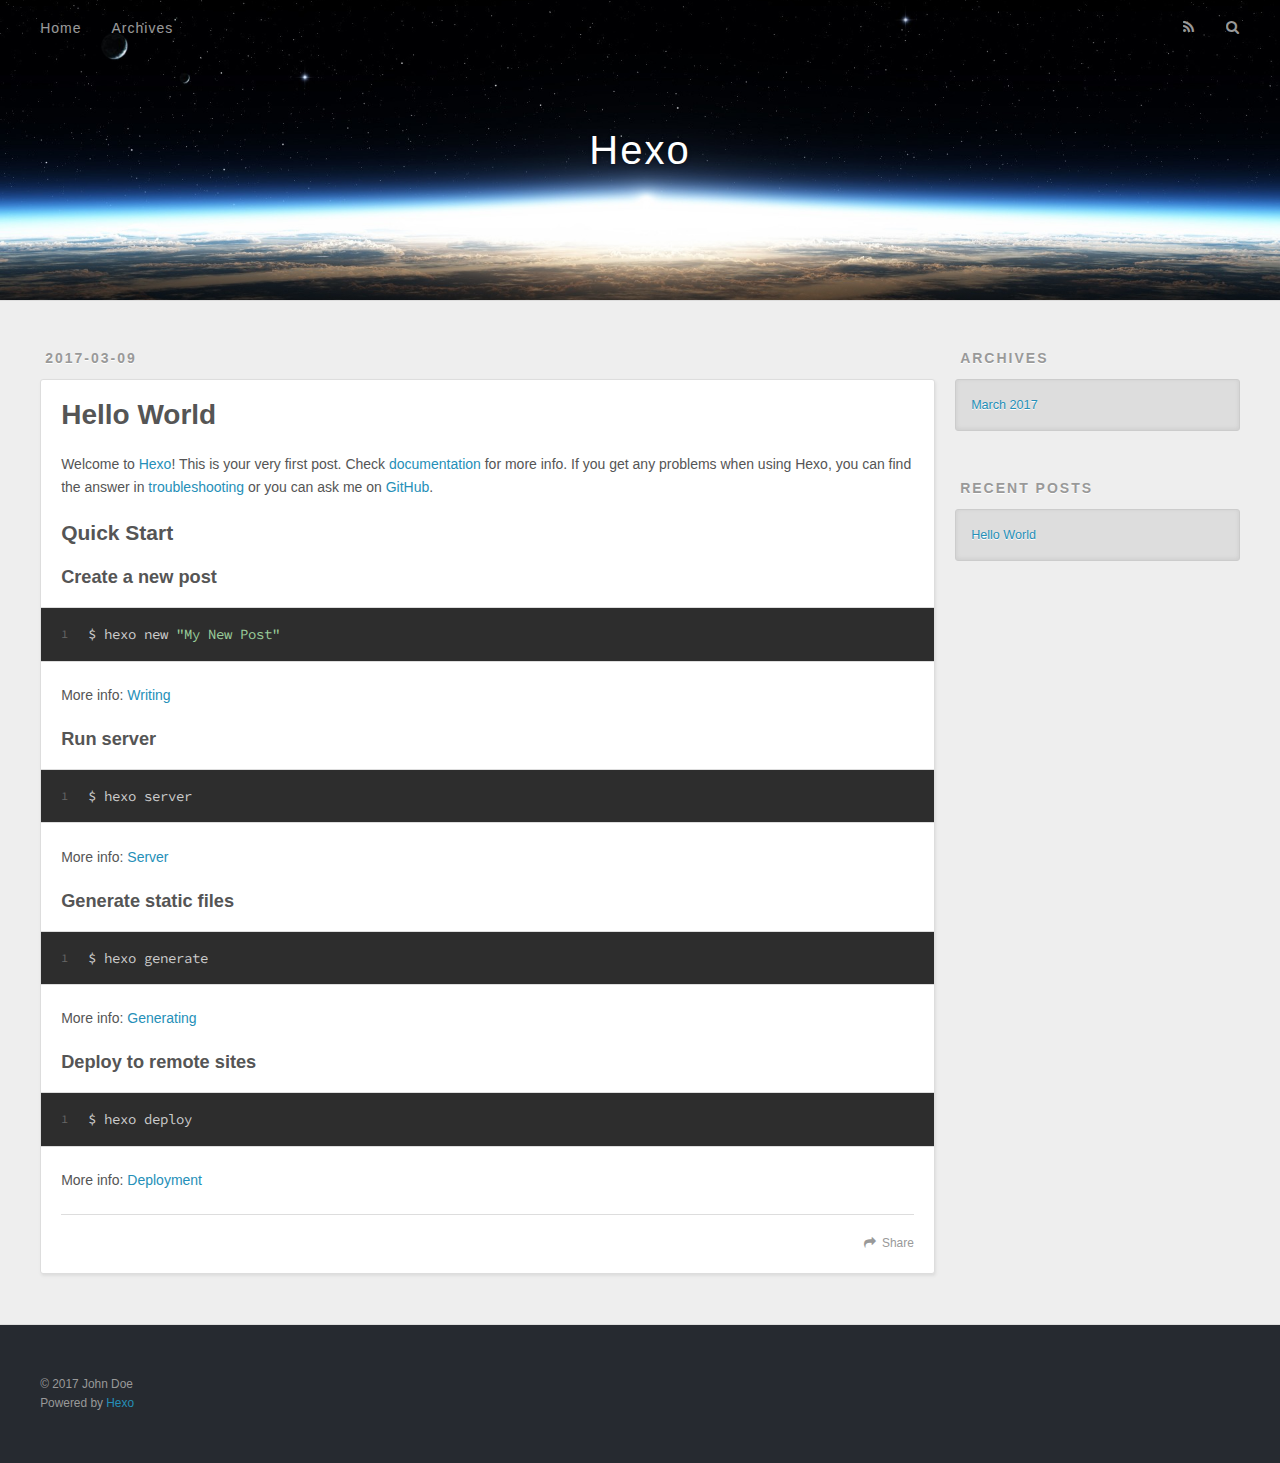
==== index.html @ 057ac6b0 "Site updated: 2017-03-09 22:48:41" ====
<!DOCTYPE html>
<html>
<head>
  <meta charset="utf-8">
  
  <title>Hexo</title>
  <meta name="viewport" content="width=device-width, initial-scale=1, maximum-scale=1">
  <meta property="og:type" content="website">
<meta property="og:title" content="Hexo">
<meta property="og:url" content="http://yoursite.com/index.html">
<meta property="og:site_name" content="Hexo">
<meta name="twitter:card" content="summary">
<meta name="twitter:title" content="Hexo">
  
    <link rel="alternate" href="/atom.xml" title="Hexo" type="application/atom+xml">
  
  
    <link rel="icon" href="/favicon.png">
  
  
    <link href="//fonts.googleapis.com/css?family=Source+Code+Pro" rel="stylesheet" type="text/css">
  
  <link rel="stylesheet" href="/css/style.css">
  

</head>

<body>
  <div id="container">
    <div id="wrap">
      <header id="header">
  <div id="banner"></div>
  <div id="header-outer" class="outer">
    <div id="header-title" class="inner">
      <h1 id="logo-wrap">
        <a href="/" id="logo">Hexo</a>
      </h1>
      
    </div>
    <div id="header-inner" class="inner">
      <nav id="main-nav">
        <a id="main-nav-toggle" class="nav-icon"></a>
        
          <a class="main-nav-link" href="/">Home</a>
        
          <a class="main-nav-link" href="/archives">Archives</a>
        
      </nav>
      <nav id="sub-nav">
        
          <a id="nav-rss-link" class="nav-icon" href="/atom.xml" title="RSS Feed"></a>
        
        <a id="nav-search-btn" class="nav-icon" title="Search"></a>
      </nav>
      <div id="search-form-wrap">
        <form action="//google.com/search" method="get" accept-charset="UTF-8" class="search-form"><input type="search" name="q" results="0" class="search-form-input" placeholder="Search"><button type="submit" class="search-form-submit">&#xF002;</button><input type="hidden" name="sitesearch" value="http://yoursite.com"></form>
      </div>
    </div>
  </div>
</header>
      <div class="outer">
        <section id="main">
  
    <article id="post-hello-world" class="article article-type-post" itemscope itemprop="blogPost">
  <div class="article-meta">
    <a href="/2017/03/09/hello-world/" class="article-date">
  <time datetime="2017-03-09T14:09:23.220Z" itemprop="datePublished">2017-03-09</time>
</a>
    
  </div>
  <div class="article-inner">
    
    
      <header class="article-header">
        
  
    <h1 itemprop="name">
      <a class="article-title" href="/2017/03/09/hello-world/">Hello World</a>
    </h1>
  

      </header>
    
    <div class="article-entry" itemprop="articleBody">
      
        <p>Welcome to <a href="https://hexo.io/" target="_blank" rel="external">Hexo</a>! This is your very first post. Check <a href="https://hexo.io/docs/" target="_blank" rel="external">documentation</a> for more info. If you get any problems when using Hexo, you can find the answer in <a href="https://hexo.io/docs/troubleshooting.html" target="_blank" rel="external">troubleshooting</a> or you can ask me on <a href="https://github.com/hexojs/hexo/issues" target="_blank" rel="external">GitHub</a>.</p>
<h2 id="Quick-Start"><a href="#Quick-Start" class="headerlink" title="Quick Start"></a>Quick Start</h2><h3 id="Create-a-new-post"><a href="#Create-a-new-post" class="headerlink" title="Create a new post"></a>Create a new post</h3><figure class="highlight bash"><table><tr><td class="gutter"><pre><div class="line">1</div></pre></td><td class="code"><pre><div class="line">$ hexo new <span class="string">"My New Post"</span></div></pre></td></tr></table></figure>
<p>More info: <a href="https://hexo.io/docs/writing.html" target="_blank" rel="external">Writing</a></p>
<h3 id="Run-server"><a href="#Run-server" class="headerlink" title="Run server"></a>Run server</h3><figure class="highlight bash"><table><tr><td class="gutter"><pre><div class="line">1</div></pre></td><td class="code"><pre><div class="line">$ hexo server</div></pre></td></tr></table></figure>
<p>More info: <a href="https://hexo.io/docs/server.html" target="_blank" rel="external">Server</a></p>
<h3 id="Generate-static-files"><a href="#Generate-static-files" class="headerlink" title="Generate static files"></a>Generate static files</h3><figure class="highlight bash"><table><tr><td class="gutter"><pre><div class="line">1</div></pre></td><td class="code"><pre><div class="line">$ hexo generate</div></pre></td></tr></table></figure>
<p>More info: <a href="https://hexo.io/docs/generating.html" target="_blank" rel="external">Generating</a></p>
<h3 id="Deploy-to-remote-sites"><a href="#Deploy-to-remote-sites" class="headerlink" title="Deploy to remote sites"></a>Deploy to remote sites</h3><figure class="highlight bash"><table><tr><td class="gutter"><pre><div class="line">1</div></pre></td><td class="code"><pre><div class="line">$ hexo deploy</div></pre></td></tr></table></figure>
<p>More info: <a href="https://hexo.io/docs/deployment.html" target="_blank" rel="external">Deployment</a></p>

      
    </div>
    <footer class="article-footer">
      <a data-url="http://yoursite.com/2017/03/09/hello-world/" data-id="cj02hbpja00007kt8oj0p2apl" class="article-share-link">Share</a>
      
      
    </footer>
  </div>
  
</article>


  

</section>
        
          <aside id="sidebar">
  
    

  
    

  
    
  
    
  <div class="widget-wrap">
    <h3 class="widget-title">Archives</h3>
    <div class="widget">
      <ul class="archive-list"><li class="archive-list-item"><a class="archive-list-link" href="/archives/2017/03/">March 2017</a></li></ul>
    </div>
  </div>


  
    
  <div class="widget-wrap">
    <h3 class="widget-title">Recent Posts</h3>
    <div class="widget">
      <ul>
        
          <li>
            <a href="/2017/03/09/hello-world/">Hello World</a>
          </li>
        
      </ul>
    </div>
  </div>

  
</aside>
        
      </div>
      <footer id="footer">
  
  <div class="outer">
    <div id="footer-info" class="inner">
      &copy; 2017 John Doe<br>
      Powered by <a href="http://hexo.io/" target="_blank">Hexo</a>
    </div>
  </div>
</footer>
    </div>
    <nav id="mobile-nav">
  
    <a href="/" class="mobile-nav-link">Home</a>
  
    <a href="/archives" class="mobile-nav-link">Archives</a>
  
</nav>
    

<script src="//ajax.googleapis.com/ajax/libs/jquery/2.0.3/jquery.min.js"></script>


  <link rel="stylesheet" href="/fancybox/jquery.fancybox.css">
  <script src="/fancybox/jquery.fancybox.pack.js"></script>


<script src="/js/script.js"></script>

  </div>
</body>
</html>
---- css/style.css ----
body {
  width: 100%;
}
body:before,
body:after {
  content: "";
  display: table;
}
body:after {
  clear: both;
}
html,
body,
div,
span,
applet,
object,
iframe,
h1,
h2,
h3,
h4,
h5,
h6,
p,
blockquote,
pre,
a,
abbr,
acronym,
address,
big,
cite,
code,
del,
dfn,
em,
img,
ins,
kbd,
q,
s,
samp,
small,
strike,
strong,
sub,
sup,
tt,
var,
dl,
dt,
dd,
ol,
ul,
li,
fieldset,
form,
label,
legend,
table,
caption,
tbody,
tfoot,
thead,
tr,
th,
td {
  margin: 0;
  padding: 0;
  border: 0;
  outline: 0;
  font-weight: inherit;
  font-style: inherit;
  font-family: inherit;
  font-size: 100%;
  vertical-align: baseline;
}
body {
  line-height: 1;
  color: #000;
  background: #fff;
}
ol,
ul {
  list-style: none;
}
table {
  border-collapse: separate;
  border-spacing: 0;
  vertical-align: middle;
}
caption,
th,
td {
  text-align: left;
  font-weight: normal;
  vertical-align: middle;
}
a img {
  border: none;
}
input,
button {
  margin: 0;
  padding: 0;
}
input::-moz-focus-inner,
button::-moz-focus-inner {
  border: 0;
  padding: 0;
}
@font-face {
  font-family: FontAwesome;
  font-style: normal;
  font-weight: normal;
  src: url("fonts/fontawesome-webfont.eot?v=#4.0.3");
  src: url("fonts/fontawesome-webfont.eot?#iefix&v=#4.0.3") format("embedded-opentype"), url("fonts/fontawesome-webfont.woff?v=#4.0.3") format("woff"), url("fonts/fontawesome-webfont.ttf?v=#4.0.3") format("truetype"), url("fonts/fontawesome-webfont.svg#fontawesomeregular?v=#4.0.3") format("svg");
}
html,
body,
#container {
  height: 100%;
}
body {
  background: #eee;
  font: 14px "Helvetica Neue", Helvetica, Arial, sans-serif;
  -webkit-text-size-adjust: 100%;
}
.outer {
  max-width: 1220px;
  margin: 0 auto;
  padding: 0 20px;
}
.outer:before,
.outer:after {
  content: "";
  display: table;
}
.outer:after {
  clear: both;
}
.inner {
  display: inline;
  float: left;
  width: 98.3333333333333%;
  margin: 0 0.8333333333333%;
}
.left,
.alignleft {
  float: left;
}
.right,
.alignright {
  float: right;
}
.clear {
  clear: both;
}
#container {
  position: relative;
}
.mobile-nav-on {
  overflow: hidden;
}
#wrap {
  height: 100%;
  width: 100%;
  position: absolute;
  top: 0;
  left: 0;
  -webkit-transition: 0.2s ease-out;
  -moz-transition: 0.2s ease-out;
  -ms-transition: 0.2s ease-out;
  transition: 0.2s ease-out;
  z-index: 1;
  background: #eee;
}
.mobile-nav-on #wrap {
  left: 280px;
}
@media screen and (min-width: 768px) {
  #main {
    display: inline;
    float: left;
    width: 73.3333333333333%;
    margin: 0 0.8333333333333%;
  }
}
.article-date,
.article-category-link,
.archive-year,
.widget-title {
  text-decoration: none;
  text-transform: uppercase;
  letter-spacing: 2px;
  color: #999;
  margin-bottom: 1em;
  margin-left: 5px;
  line-height: 1em;
  text-shadow: 0 1px #fff;
  font-weight: bold;
}
.article-inner,
.archive-article-inner {
  background: #fff;
  -webkit-box-shadow: 1px 2px 3px #ddd;
  box-shadow: 1px 2px 3px #ddd;
  border: 1px solid #ddd;
  border-radius: 3px;
}
.article-entry h1,
.widget h1 {
  font-size: 2em;
}
.article-entry h2,
.widget h2 {
  font-size: 1.5em;
}
.article-entry h3,
.widget h3 {
  font-size: 1.3em;
}
.article-entry h4,
.widget h4 {
  font-size: 1.2em;
}
.article-entry h5,
.widget h5 {
  font-size: 1em;
}
.article-entry h6,
.widget h6 {
  font-size: 1em;
  color: #999;
}
.article-entry hr,
.widget hr {
  border: 1px dashed #ddd;
}
.article-entry strong,
.widget strong {
  font-weight: bold;
}
.article-entry em,
.widget em,
.article-entry cite,
.widget cite {
  font-style: italic;
}
.article-entry sup,
.widget sup,
.article-entry sub,
.widget sub {
  font-size: 0.75em;
  line-height: 0;
  position: relative;
  vertical-align: baseline;
}
.article-entry sup,
.widget sup {
  top: -0.5em;
}
.article-entry sub,
.widget sub {
  bottom: -0.2em;
}
.article-entry small,
.widget small {
  font-size: 0.85em;
}
.article-entry acronym,
.widget acronym,
.article-entry abbr,
.widget abbr {
  border-bottom: 1px dotted;
}
.article-entry ul,
.widget ul,
.article-entry ol,
.widget ol,
.article-entry dl,
.widget dl {
  margin: 0 20px;
  line-height: 1.6em;
}
.article-entry ul ul,
.widget ul ul,
.article-entry ol ul,
.widget ol ul,
.article-entry ul ol,
.widget ul ol,
.article-entry ol ol,
.widget ol ol {
  margin-top: 0;
  margin-bottom: 0;
}
.article-entry ul,
.widget ul {
  list-style: disc;
}
.article-entry ol,
.widget ol {
  list-style: decimal;
}
.article-entry dt,
.widget dt {
  font-weight: bold;
}
#header {
  height: 300px;
  position: relative;
  border-bottom: 1px solid #ddd;
}
#header:before,
#header:after {
  content: "";
  position: absolute;
  left: 0;
  right: 0;
  height: 40px;
}
#header:before {
  top: 0;
  background: -webkit-linear-gradient(rgba(0,0,0,0.2), transparent);
  background: -moz-linear-gradient(rgba(0,0,0,0.2), transparent);
  background: -ms-linear-gradient(rgba(0,0,0,0.2), transparent);
  background: linear-gradient(rgba(0,0,0,0.2), transparent);
}
#header:after {
  bottom: 0;
  background: -webkit-linear-gradient(transparent, rgba(0,0,0,0.2));
  background: -moz-linear-gradient(transparent, rgba(0,0,0,0.2));
  background: -ms-linear-gradient(transparent, rgba(0,0,0,0.2));
  background: linear-gradient(transparent, rgba(0,0,0,0.2));
}
#header-outer {
  height: 100%;
  position: relative;
}
#header-inner {
  position: relative;
  overflow: hidden;
}
#banner {
  position: absolute;
  top: 0;
  left: 0;
  width: 100%;
  height: 100%;
  background: url("images/banner.jpg") center #000;
  -webkit-background-size: cover;
  -moz-background-size: cover;
  background-size: cover;
  z-index: -1;
}
#header-title {
  text-align: center;
  height: 40px;
  position: absolute;
  top: 50%;
  left: 0;
  margin-top: -20px;
}
#logo,
#subtitle {
  text-decoration: none;
  color: #fff;
  font-weight: 300;
  text-shadow: 0 1px 4px rgba(0,0,0,0.3);
}
#logo {
  font-size: 40px;
  line-height: 40px;
  letter-spacing: 2px;
}
#subtitle {
  font-size: 16px;
  line-height: 16px;
  letter-spacing: 1px;
}
#subtitle-wrap {
  margin-top: 16px;
}
#main-nav {
  float: left;
  margin-left: -15px;
}
.nav-icon,
.main-nav-link {
  float: left;
  color: #fff;
  opacity: 0.6;
  text-decoration: none;
  text-shadow: 0 1px rgba(0,0,0,0.2);
  -webkit-transition: opacity 0.2s;
  -moz-transition: opacity 0.2s;
  -ms-transition: opacity 0.2s;
  transition: opacity 0.2s;
  display: block;
  padding: 20px 15px;
}
.nav-icon:hover,
.main-nav-link:hover {
  opacity: 1;
}
.nav-icon {
  font-family: FontAwesome;
  text-align: center;
  font-size: 14px;
  width: 14px;
  height: 14px;
  padding: 20px 15px;
  position: relative;
  cursor: pointer;
}
.main-nav-link {
  font-weight: 300;
  letter-spacing: 1px;
}
@media screen and (max-width: 479px) {
  .main-nav-link {
    display: none;
  }
}
#main-nav-toggle {
  display: none;
}
#main-nav-toggle:before {
  content: "\f0c9";
}
@media screen and (max-width: 479px) {
  #main-nav-toggle {
    display: block;
  }
}
#sub-nav {
  float: right;
  margin-right: -15px;
}
#nav-rss-link:before {
  content: "\f09e";
}
#nav-search-btn:before {
  content: "\f002";
}
#search-form-wrap {
  position: absolute;
  top: 15px;
  width: 150px;
  height: 30px;
  right: -150px;
  opacity: 0;
  -webkit-transition: 0.2s ease-out;
  -moz-transition: 0.2s ease-out;
  -ms-transition: 0.2s ease-out;
  transition: 0.2s ease-out;
}
#search-form-wrap.on {
  opacity: 1;
  right: 0;
}
@media screen and (max-width: 479px) {
  #search-form-wrap {
    width: 100%;
    right: -100%;
  }
}
.search-form {
  position: absolute;
  top: 0;
  left: 0;
  right: 0;
  background: #fff;
  padding: 5px 15px;
  border-radius: 15px;
  -webkit-box-shadow: 0 0 10px rgba(0,0,0,0.3);
  box-shadow: 0 0 10px rgba(0,0,0,0.3);
}
.search-form-input {
  border: none;
  background: none;
  color: #555;
  width: 100%;
  font: 13px "Helvetica Neue", Helvetica, Arial, sans-serif;
  outline: none;
}
.search-form-input::-webkit-search-results-decoration,
.search-form-input::-webkit-search-cancel-button {
  -webkit-appearance: none;
}
.search-form-submit {
  position: absolute;
  top: 50%;
  right: 10px;
  margin-top: -7px;
  font: 13px FontAwesome;
  border: none;
  background: none;
  color: #bbb;
  cursor: pointer;
}
.search-form-submit:hover,
.search-form-submit:focus {
  color: #777;
}
.article {
  margin: 50px 0;
}
.article-inner {
  overflow: hidden;
}
.article-meta:before,
.article-meta:after {
  content: "";
  display: table;
}
.article-meta:after {
  clear: both;
}
.article-date {
  float: left;
}
.article-category {
  float: left;
  line-height: 1em;
  color: #ccc;
  text-shadow: 0 1px #fff;
  margin-left: 8px;
}
.article-category:before {
  content: "\2022";
}
.article-category-link {
  margin: 0 12px 1em;
}
.article-header {
  padding: 20px 20px 0;
}
.article-title {
  text-decoration: none;
  font-size: 2em;
  font-weight: bold;
  color: #555;
  line-height: 1.1em;
  -webkit-transition: color 0.2s;
  -moz-transition: color 0.2s;
  -ms-transition: color 0.2s;
  transition: color 0.2s;
}
a.article-title:hover {
  color: #258fb8;
}
.article-entry {
  color: #555;
  padding: 0 20px;
}
.article-entry:before,
.article-entry:after {
  content: "";
  display: table;
}
.article-entry:after {
  clear: both;
}
.article-entry p,
.article-entry table {
  line-height: 1.6em;
  margin: 1.6em 0;
}
.article-entry h1,
.article-entry h2,
.article-entry h3,
.article-entry h4,
.article-entry h5,
.article-entry h6 {
  font-weight: bold;
}
.article-entry h1,
.article-entry h2,
.article-entry h3,
.article-entry h4,
.article-entry h5,
.article-entry h6 {
  line-height: 1.1em;
  margin: 1.1em 0;
}
.article-entry a {
  color: #258fb8;
  text-decoration: none;
}
.article-entry a:hover {
  text-decoration: underline;
}
.article-entry ul,
.article-entry ol,
.article-entry dl {
  margin-top: 1.6em;
  margin-bottom: 1.6em;
}
.article-entry img,
.article-entry video {
  max-width: 100%;
  height: auto;
  display: block;
  margin: auto;
}
.article-entry iframe {
  border: none;
}
.article-entry table {
  width: 100%;
  border-collapse: collapse;
  border-spacing: 0;
}
.article-entry th {
  font-weight: bold;
  border-bottom: 3px solid #ddd;
  padding-bottom: 0.5em;
}
.article-entry td {
  border-bottom: 1px solid #ddd;
  padding: 10px 0;
}
.article-entry blockquote {
  font-family: Georgia, "Times New Roman", serif;
  font-size: 1.4em;
  margin: 1.6em 20px;
  text-align: center;
}
.article-entry blockquote footer {
  font-size: 14px;
  margin: 1.6em 0;
  font-family: "Helvetica Neue", Helvetica, Arial, sans-serif;
}
.article-entry blockquote footer cite:before {
  content: "—";
  padding: 0 0.5em;
}
.article-entry .pullquote {
  text-align: left;
  width: 45%;
  margin: 0;
}
.article-entry .pullquote.left {
  margin-left: 0.5em;
  margin-right: 1em;
}
.article-entry .pullquote.right {
  margin-right: 0.5em;
  margin-left: 1em;
}
.article-entry .caption {
  color: #999;
  display: block;
  font-size: 0.9em;
  margin-top: 0.5em;
  position: relative;
  text-align: center;
}
.article-entry .video-container {
  position: relative;
  padding-top: 56.25%;
  height: 0;
  overflow: hidden;
}
.article-entry .video-container iframe,
.article-entry .video-container object,
.article-entry .video-container embed {
  position: absolute;
  top: 0;
  left: 0;
  width: 100%;
  height: 100%;
  margin-top: 0;
}
.article-more-link a {
  display: inline-block;
  line-height: 1em;
  padding: 6px 15px;
  border-radius: 15px;
  background: #eee;
  color: #999;
  text-shadow: 0 1px #fff;
  text-decoration: none;
}
.article-more-link a:hover {
  background: #258fb8;
  color: #fff;
  text-decoration: none;
  text-shadow: 0 1px #1e7293;
}
.article-footer {
  font-size: 0.85em;
  line-height: 1.6em;
  border-top: 1px solid #ddd;
  padding-top: 1.6em;
  margin: 0 20px 20px;
}
.article-footer:before,
.article-footer:after {
  content: "";
  display: table;
}
.article-footer:after {
  clear: both;
}
.article-footer a {
  color: #999;
  text-decoration: none;
}
.article-footer a:hover {
  color: #555;
}
.article-tag-list-item {
  float: left;
  margin-right: 10px;
}
.article-tag-list-link:before {
  content: "#";
}
.article-comment-link {
  float: right;
}
.article-comment-link:before {
  content: "\f075";
  font-family: FontAwesome;
  padding-right: 8px;
}
.article-share-link {
  cursor: pointer;
  float: right;
  margin-left: 20px;
}
.article-share-link:before {
  content: "\f064";
  font-family: FontAwesome;
  padding-right: 6px;
}
#article-nav {
  position: relative;
}
#article-nav:before,
#article-nav:after {
  content: "";
  display: table;
}
#article-nav:after {
  clear: both;
}
@media screen and (min-width: 768px) {
  #article-nav {
    margin: 50px 0;
  }
  #article-nav:before {
    width: 8px;
    height: 8px;
    position: absolute;
    top: 50%;
    left: 50%;
    margin-top: -4px;
    margin-left: -4px;
    content: "";
    border-radius: 50%;
    background: #ddd;
    -webkit-box-shadow: 0 1px 2px #fff;
    box-shadow: 0 1px 2px #fff;
  }
}
.article-nav-link-wrap {
  text-decoration: none;
  text-shadow: 0 1px #fff;
  color: #999;
  -webkit-box-sizing: border-box;
  -moz-box-sizing: border-box;
  box-sizing: border-box;
  margin-top: 50px;
  text-align: center;
  display: block;
}
.article-nav-link-wrap:hover {
  color: #555;
}
@media screen and (min-width: 768px) {
  .article-nav-link-wrap {
    width: 50%;
    margin-top: 0;
  }
}
@media screen and (min-width: 768px) {
  #article-nav-newer {
    float: left;
    text-align: right;
    padding-right: 20px;
  }
}
@media screen and (min-width: 768px) {
  #article-nav-older {
    float: right;
    text-align: left;
    padding-left: 20px;
  }
}
.article-nav-caption {
  text-transform: uppercase;
  letter-spacing: 2px;
  color: #ddd;
  line-height: 1em;
  font-weight: bold;
}
#article-nav-newer .article-nav-caption {
  margin-right: -2px;
}
.article-nav-title {
  font-size: 0.85em;
  line-height: 1.6em;
  margin-top: 0.5em;
}
.article-share-box {
  position: absolute;
  display: none;
  background: #fff;
  -webkit-box-shadow: 1px 2px 10px rgba(0,0,0,0.2);
  box-shadow: 1px 2px 10px rgba(0,0,0,0.2);
  border-radius: 3px;
  margin-left: -145px;
  overflow: hidden;
  z-index: 1;
}
.article-share-box.on {
  display: block;
}
.article-share-input {
  width: 100%;
  background: none;
  -webkit-box-sizing: border-box;
  -moz-box-sizing: border-box;
  box-sizing: border-box;
  font: 14px "Helvetica Neue", Helvetica, Arial, sans-serif;
  padding: 0 15px;
  color: #555;
  outline: none;
  border: 1px solid #ddd;
  border-radius: 3px 3px 0 0;
  height: 36px;
  line-height: 36px;
}
.article-share-links {
  background: #eee;
}
.article-share-links:before,
.article-share-links:after {
  content: "";
  display: table;
}
.article-share-links:after {
  clear: both;
}
.article-share-twitter,
.article-share-facebook,
.article-share-pinterest,
.article-share-google {
  width: 50px;
  height: 36px;
  display: block;
  float: left;
  position: relative;
  color: #999;
  text-shadow: 0 1px #fff;
}
.article-share-twitter:before,
.article-share-facebook:before,
.article-share-pinterest:before,
.article-share-google:before {
  font-size: 20px;
  font-family: FontAwesome;
  width: 20px;
  height: 20px;
  position: absolute;
  top: 50%;
  left: 50%;
  margin-top: -10px;
  margin-left: -10px;
  text-align: center;
}
.article-share-twitter:hover,
.article-share-facebook:hover,
.article-share-pinterest:hover,
.article-share-google:hover {
  color: #fff;
}
.article-share-twitter:before {
  content: "\f099";
}
.article-share-twitter:hover {
  background: #00aced;
  text-shadow: 0 1px #008abe;
}
.article-share-facebook:before {
  content: "\f09a";
}
.article-share-facebook:hover {
  background: #3b5998;
  text-shadow: 0 1px #2f477a;
}
.article-share-pinterest:before {
  content: "\f0d2";
}
.article-share-pinterest:hover {
  background: #cb2027;
  text-shadow: 0 1px #a21a1f;
}
.article-share-google:before {
  content: "\f0d5";
}
.article-share-google:hover {
  background: #dd4b39;
  text-shadow: 0 1px #be3221;
}
.article-gallery {
  background: #000;
  position: relative;
}
.article-gallery-photos {
  position: relative;
  overflow: hidden;
}
.article-gallery-img {
  display: none;
  max-width: 100%;
}
.article-gallery-img:first-child {
  display: block;
}
.article-gallery-img.loaded {
  position: absolute;
  display: block;
}
.article-gallery-img img {
  display: block;
  max-width: 100%;
  margin: 0 auto;
}
#comments {
  background: #fff;
  -webkit-box-shadow: 1px 2px 3px #ddd;
  box-shadow: 1px 2px 3px #ddd;
  padding: 20px;
  border: 1px solid #ddd;
  border-radius: 3px;
  margin: 50px 0;
}
#comments a {
  color: #258fb8;
}
.archives-wrap {
  margin: 50px 0;
}
.archives:before,
.archives:after {
  content: "";
  display: table;
}
.archives:after {
  clear: both;
}
.archive-year-wrap {
  margin-bottom: 1em;
}
.archives {
  -webkit-column-gap: 10px;
  -moz-column-gap: 10px;
  column-gap: 10px;
}
@media screen and (min-width: 480px) and (max-width: 767px) {
  .archives {
    -webkit-column-count: 2;
    -moz-column-count: 2;
    column-count: 2;
  }
}
@media screen and (min-width: 768px) {
  .archives {
    -webkit-column-count: 3;
    -moz-column-count: 3;
    column-count: 3;
  }
}
.archive-article {
  -webkit-column-break-inside: avoid;
  page-break-inside: avoid;
  overflow: hidden;
  break-inside: avoid-column;
}
.archive-article-inner {
  padding: 10px;
  margin-bottom: 15px;
}
.archive-article-title {
  text-decoration: none;
  font-weight: bold;
  color: #555;
  -webkit-transition: color 0.2s;
  -moz-transition: color 0.2s;
  -ms-transition: color 0.2s;
  transition: color 0.2s;
  line-height: 1.6em;
}
.archive-article-title:hover {
  color: #258fb8;
}
.archive-article-footer {
  margin-top: 1em;
}
.archive-article-date {
  color: #999;
  text-decoration: none;
  font-size: 0.85em;
  line-height: 1em;
  margin-bottom: 0.5em;
  display: block;
}
#page-nav {
  margin: 50px auto;
  background: #fff;
  -webkit-box-shadow: 1px 2px 3px #ddd;
  box-shadow: 1px 2px 3px #ddd;
  border: 1px solid #ddd;
  border-radius: 3px;
  text-align: center;
  color: #999;
  overflow: hidden;
}
#page-nav:before,
#page-nav:after {
  content: "";
  display: table;
}
#page-nav:after {
  clear: both;
}
#page-nav a,
#page-nav span {
  padding: 10px 20px;
  line-height: 1;
  height: 2ex;
}
#page-nav a {
  color: #999;
  text-decoration: none;
}
#page-nav a:hover {
  background: #999;
  color: #fff;
}
#page-nav .prev {
  float: left;
}
#page-nav .next {
  float: right;
}
#page-nav .page-number {
  display: inline-block;
}
@media screen and (max-width: 479px) {
  #page-nav .page-number {
    display: none;
  }
}
#page-nav .current {
  color: #555;
  font-weight: bold;
}
#page-nav .space {
  color: #ddd;
}
#footer {
  background: #262a30;
  padding: 50px 0;
  border-top: 1px solid #ddd;
  color: #999;
}
#footer a {
  color: #258fb8;
  text-decoration: none;
}
#footer a:hover {
  text-decoration: underline;
}
#footer-info {
  line-height: 1.6em;
  font-size: 0.85em;
}
.article-entry pre,
.article-entry .highlight {
  background: #2d2d2d;
  margin: 0 -20px;
  padding: 15px 20px;
  border-style: solid;
  border-color: #ddd;
  border-width: 1px 0;
  overflow: auto;
  color: #ccc;
  line-height: 22.400000000000002px;
}
.article-entry .highlight .gutter pre,
.article-entry .gist .gist-file .gist-data .line-numbers {
  color: #666;
  font-size: 0.85em;
}
.article-entry pre,
.article-entry code {
  font-family: "Source Code Pro", Consolas, Monaco, Menlo, Consolas, monospace;
}
.article-entry code {
  background: #eee;
  text-shadow: 0 1px #fff;
  padding: 0 0.3em;
}
.article-entry pre code {
  background: none;
  text-shadow: none;
  padding: 0;
}
.article-entry .highlight pre {
  border: none;
  margin: 0;
  padding: 0;
}
.article-entry .highlight table {
  margin: 0;
  width: auto;
}
.article-entry .highlight td {
  border: none;
  padding: 0;
}
.article-entry .highlight figcaption {
  font-size: 0.85em;
  color: #999;
  line-height: 1em;
  margin-bottom: 1em;
}
.article-entry .highlight figcaption:before,
.article-entry .highlight figcaption:after {
  content: "";
  display: table;
}
.article-entry .highlight figcaption:after {
  clear: both;
}
.article-entry .highlight figcaption a {
  float: right;
}
.article-entry .highlight .gutter pre {
  text-align: right;
  padding-right: 20px;
}
.article-entry .highlight .line {
  height: 22.400000000000002px;
}
.article-entry .highlight .line.marked {
  background: #515151;
}
.article-entry .gist {
  margin: 0 -20px;
  border-style: solid;
  border-color: #ddd;
  border-width: 1px 0;
  background: #2d2d2d;
  padding: 15px 20px 15px 0;
}
.article-entry .gist .gist-file {
  border: none;
  font-family: "Source Code Pro", Consolas, Monaco, Menlo, Consolas, monospace;
  margin: 0;
}
.article-entry .gist .gist-file .gist-data {
  background: none;
  border: none;
}
.article-entry .gist .gist-file .gist-data .line-numbers {
  background: none;
  border: none;
  padding: 0 20px 0 0;
}
.article-entry .gist .gist-file .gist-data .line-data {
  padding: 0 !important;
}
.article-entry .gist .gist-file .highlight {
  margin: 0;
  padding: 0;
  border: none;
}
.article-entry .gist .gist-file .gist-meta {
  background: #2d2d2d;
  color: #999;
  font: 0.85em "Helvetica Neue", Helvetica, Arial, sans-serif;
  text-shadow: 0 0;
  padding: 0;
  margin-top: 1em;
  margin-left: 20px;
}
.article-entry .gist .gist-file .gist-meta a {
  color: #258fb8;
  font-weight: normal;
}
.article-entry .gist .gist-file .gist-meta a:hover {
  text-decoration: underline;
}
pre .comment,
pre .title {
  color: #999;
}
pre .variable,
pre .attribute,
pre .tag,
pre .regexp,
pre .ruby .constant,
pre .xml .tag .title,
pre .xml .pi,
pre .xml .doctype,
pre .html .doctype,
pre .css .id,
pre .css .class,
pre .css .pseudo {
  color: #f2777a;
}
pre .number,
pre .preprocessor,
pre .built_in,
pre .literal,
pre .params,
pre .constant {
  color: #f99157;
}
pre .class,
pre .ruby .class .title,
pre .css .rules .attribute {
  color: #9c9;
}
pre .string,
pre .value,
pre .inheritance,
pre .header,
pre .ruby .symbol,
pre .xml .cdata {
  color: #9c9;
}
pre .css .hexcolor {
  color: #6cc;
}
pre .function,
pre .python .decorator,
pre .python .title,
pre .ruby .function .title,
pre .ruby .title .keyword,
pre .perl .sub,
pre .javascript .title,
pre .coffeescript .title {
  color: #69c;
}
pre .keyword,
pre .javascript .function {
  color: #c9c;
}
@media screen and (max-width: 479px) {
  #mobile-nav {
    position: absolute;
    top: 0;
    left: 0;
    width: 280px;
    height: 100%;
    background: #191919;
    border-right: 1px solid #fff;
  }
}
@media screen and (max-width: 479px) {
  .mobile-nav-link {
    display: block;
    color: #999;
    text-decoration: none;
    padding: 15px 20px;
    font-weight: bold;
  }
  .mobile-nav-link:hover {
    color: #fff;
  }
}
@media screen and (min-width: 768px) {
  #sidebar {
    display: inline;
    float: left;
    width: 23.3333333333333%;
    margin: 0 0.8333333333333%;
  }
}
.widget-wrap {
  margin: 50px 0;
}
.widget {
  color: #777;
  text-shadow: 0 1px #fff;
  background: #ddd;
  -webkit-box-shadow: 0 -1px 4px #ccc inset;
  box-shadow: 0 -1px 4px #ccc inset;
  border: 1px solid #ccc;
  padding: 15px;
  border-radius: 3px;
}
.widget a {
  color: #258fb8;
  text-decoration: none;
}
.widget a:hover {
  text-decoration: underline;
}
.widget ul ul,
.widget ol ul,
.widget dl ul,
.widget ul ol,
.widget ol ol,
.widget dl ol,
.widget ul dl,
.widget ol dl,
.widget dl dl {
  margin-left: 15px;
  list-style: disc;
}
.widget {
  line-height: 1.6em;
  word-wrap: break-word;
  font-size: 0.9em;
}
.widget ul,
.widget ol {
  list-style: none;
  margin: 0;
}
.widget ul ul,
.widget ol ul,
.widget ul ol,
.widget ol ol {
  margin: 0 20px;
}
.widget ul ul,
.widget ol ul {
  list-style: disc;
}
.widget ul ol,
.widget ol ol {
  list-style: decimal;
}
.category-list-count,
.tag-list-count,
.archive-list-count {
  padding-left: 5px;
  color: #999;
  font-size: 0.85em;
}
.category-list-count:before,
.tag-list-count:before,
.archive-list-count:before {
  content: "(";
}
.category-list-count:after,
.tag-list-count:after,
.archive-list-count:after {
  content: ")";
}
.tagcloud a {
  margin-right: 5px;
  display: inline-block;
}
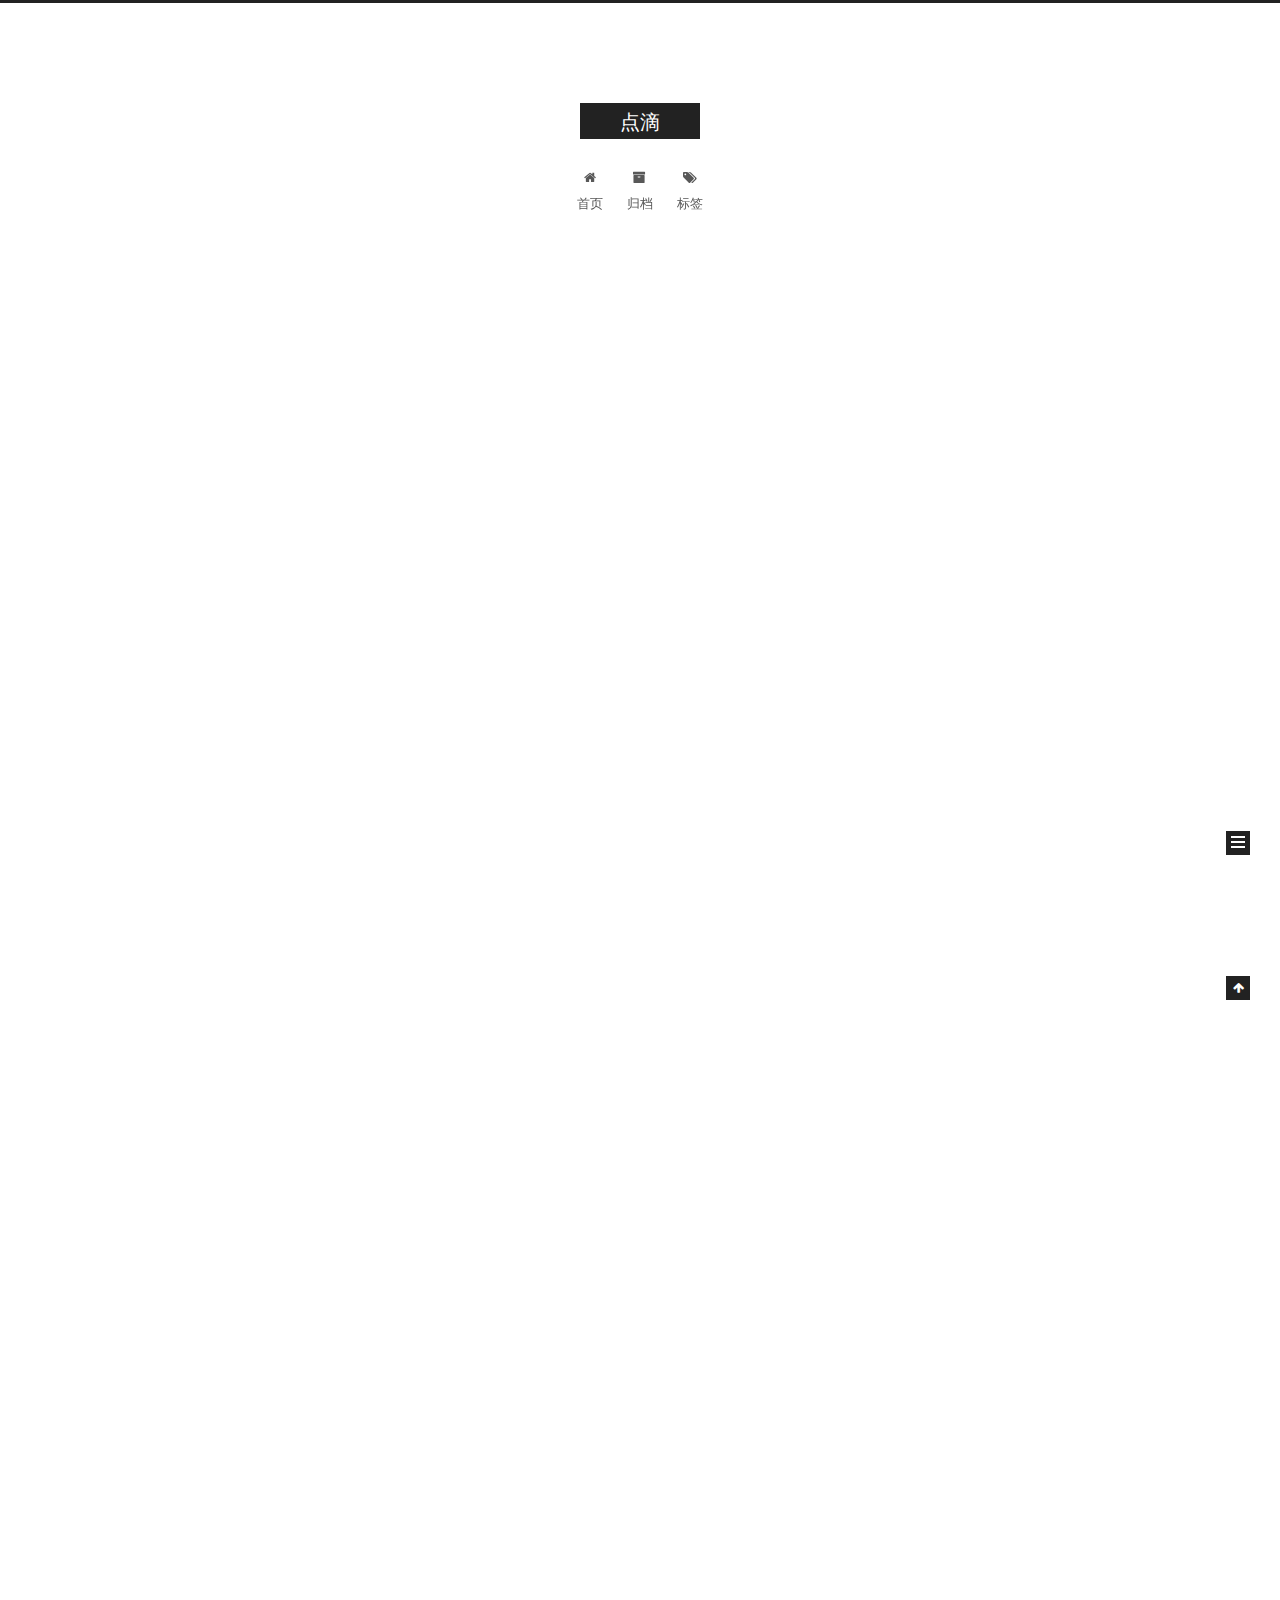
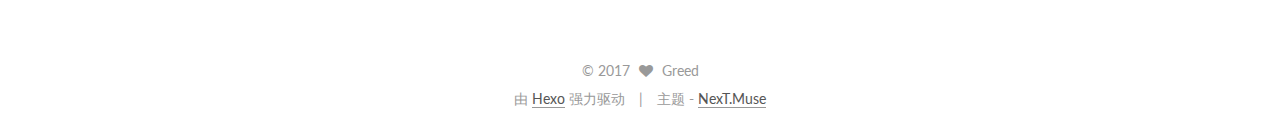
==== commit d1018314: "Site updated: 2017-03-09 23:01:24" ====
--- a/index.html
+++ b/index.html
@@ -1,89 +1,450 @@
-<!DOCTYPE html>
-<html>
+<!doctype html>
+
+
+
+  
+
+
+<html class="theme-next muse use-motion" lang="zh-Hans">
 <head>
-  <meta charset="utf-8">
-  
-  <title>Hexo</title>
-  <meta name="viewport" content="width=device-width, initial-scale=1, maximum-scale=1">
-  <meta property="og:type" content="website">
-<meta property="og:title" content="Hexo">
-<meta property="og:url" content="http://yoursite.com/index.html">
-<meta property="og:site_name" content="Hexo">
+  <meta charset="UTF-8"/>
+<meta http-equiv="X-UA-Compatible" content="IE=edge" />
+<meta name="viewport" content="width=device-width, initial-scale=1, maximum-scale=1"/>
+
+
+
+<meta http-equiv="Cache-Control" content="no-transform" />
+<meta http-equiv="Cache-Control" content="no-siteapp" />
+
+
+
+
+
+
+
+
+
+
+
+
+
+
+
+  
+  
+  <link href="/lib/fancybox/source/jquery.fancybox.css?v=2.1.5" rel="stylesheet" type="text/css" />
+
+
+
+
+  
+  
+  
+  
+
+  
+    
+    
+  
+
+  
+
+  
+
+  
+
+  
+
+  
+    
+    
+    <link href="//fonts.googleapis.com/css?family=Lato:300,300italic,400,400italic,700,700italic&subset=latin,latin-ext" rel="stylesheet" type="text/css">
+  
+
+
+
+
+
+
+<link href="/lib/font-awesome/css/font-awesome.min.css?v=4.6.2" rel="stylesheet" type="text/css" />
+
+<link href="/css/main.css?v=5.1.0" rel="stylesheet" type="text/css" />
+
+
+  <meta name="keywords" content="Hexo, NexT" />
+
+
+
+
+
+  <link rel="alternate" href="/atom.xml" title="点滴" type="application/atom+xml" />
+
+
+
+
+  <link rel="shortcut icon" type="image/x-icon" href="/favicon.ico?v=5.1.0" />
+
+
+
+
+
+
+<meta property="og:type" content="website">
+<meta property="og:title" content="点滴">
+<meta property="og:url" content="https://github.com/yuhuigreed/index.html">
+<meta property="og:site_name" content="点滴">
 <meta name="twitter:card" content="summary">
-<meta name="twitter:title" content="Hexo">
-  
-    <link rel="alternate" href="/atom.xml" title="Hexo" type="application/atom+xml">
-  
-  
-    <link rel="icon" href="/favicon.png">
-  
-  
-    <link href="//fonts.googleapis.com/css?family=Source+Code+Pro" rel="stylesheet" type="text/css">
-  
-  <link rel="stylesheet" href="/css/style.css">
-  
-
+<meta name="twitter:title" content="点滴">
+
+
+
+<script type="text/javascript" id="hexo.configurations">
+  var NexT = window.NexT || {};
+  var CONFIG = {
+    root: '/',
+    scheme: 'Muse',
+    sidebar: {"position":"left","display":"post","offset":12,"offset_float":0,"b2t":false,"scrollpercent":false},
+    fancybox: true,
+    motion: true,
+    duoshuo: {
+      userId: '0',
+      author: '博主'
+    },
+    algolia: {
+      applicationID: '',
+      apiKey: '',
+      indexName: '',
+      hits: {"per_page":10},
+      labels: {"input_placeholder":"Search for Posts","hits_empty":"We didn't find any results for the search: ${query}","hits_stats":"${hits} results found in ${time} ms"}
+    }
+  };
+</script>
+
+
+
+  <link rel="canonical" href="https://github.com/yuhuigreed/"/>
+
+
+
+
+
+  <title> 点滴 </title>
 </head>
 
-<body>
-  <div id="container">
-    <div id="wrap">
-      <header id="header">
-  <div id="banner"></div>
-  <div id="header-outer" class="outer">
-    <div id="header-title" class="inner">
-      <h1 id="logo-wrap">
-        <a href="/" id="logo">Hexo</a>
-      </h1>
-      
-    </div>
-    <div id="header-inner" class="inner">
-      <nav id="main-nav">
-        <a id="main-nav-toggle" class="nav-icon"></a>
-        
-          <a class="main-nav-link" href="/">Home</a>
-        
-          <a class="main-nav-link" href="/archives">Archives</a>
-        
-      </nav>
-      <nav id="sub-nav">
-        
-          <a id="nav-rss-link" class="nav-icon" href="/atom.xml" title="RSS Feed"></a>
-        
-        <a id="nav-search-btn" class="nav-icon" title="Search"></a>
-      </nav>
-      <div id="search-form-wrap">
-        <form action="//google.com/search" method="get" accept-charset="UTF-8" class="search-form"><input type="search" name="q" results="0" class="search-form-input" placeholder="Search"><button type="submit" class="search-form-submit">&#xF002;</button><input type="hidden" name="sitesearch" value="http://yoursite.com"></form>
-      </div>
-    </div>
+<body itemscope itemtype="http://schema.org/WebPage" lang="zh-Hans">
+
+  
+
+
+
+
+
+
+
+
+
+
+
+
+
+
+  
+  
+    
+  
+
+  <div class="container one-collumn sidebar-position-left 
+   page-home 
+ ">
+    <div class="headband"></div>
+
+    <header id="header" class="header" itemscope itemtype="http://schema.org/WPHeader">
+      <div class="header-inner"><div class="site-brand-wrapper">
+  <div class="site-meta ">
+    
+
+    <div class="custom-logo-site-title">
+      <a href="/"  class="brand" rel="start">
+        <span class="logo-line-before"><i></i></span>
+        <span class="site-title">点滴</span>
+        <span class="logo-line-after"><i></i></span>
+      </a>
+    </div>
+      
+        <p class="site-subtitle"></p>
+      
   </div>
-</header>
-      <div class="outer">
-        <section id="main">
-  
-    <article id="post-hello-world" class="article article-type-post" itemscope itemprop="blogPost">
-  <div class="article-meta">
-    <a href="/2017/03/09/hello-world/" class="article-date">
-  <time datetime="2017-03-09T14:09:23.220Z" itemprop="datePublished">2017-03-09</time>
-</a>
-    
+
+  <div class="site-nav-toggle">
+    <button>
+      <span class="btn-bar"></span>
+      <span class="btn-bar"></span>
+      <span class="btn-bar"></span>
+    </button>
   </div>
-  <div class="article-inner">
-    
-    
-      <header class="article-header">
-        
-  
-    <h1 itemprop="name">
-      <a class="article-title" href="/2017/03/09/hello-world/">Hello World</a>
-    </h1>
-  
-
+</div>
+
+<nav class="site-nav">
+  
+
+  
+    <ul id="menu" class="menu">
+      
+        
+        <li class="menu-item menu-item-home">
+          <a href="/" rel="section">
+            
+              <i class="menu-item-icon fa fa-fw fa-home"></i> <br />
+            
+            首页
+          </a>
+        </li>
+      
+        
+        <li class="menu-item menu-item-archives">
+          <a href="/archives" rel="section">
+            
+              <i class="menu-item-icon fa fa-fw fa-archive"></i> <br />
+            
+            归档
+          </a>
+        </li>
+      
+        
+        <li class="menu-item menu-item-tags">
+          <a href="/tags" rel="section">
+            
+              <i class="menu-item-icon fa fa-fw fa-tags"></i> <br />
+            
+            标签
+          </a>
+        </li>
+      
+
+      
+    </ul>
+  
+
+  
+</nav>
+
+
+
+ </div>
+    </header>
+
+    <main id="main" class="main">
+      <div class="main-inner">
+        <div class="content-wrap">
+          <div id="content" class="content">
+            
+  <section id="posts" class="posts-expand">
+    
+      
+
+  
+
+  
+  
+  
+
+  <article class="post post-type-normal " itemscope itemtype="http://schema.org/Article">
+    <link itemprop="mainEntityOfPage" href="https://github.com/yuhuigreed/2017/03/09/测试/">
+
+    <span hidden itemprop="author" itemscope itemtype="http://schema.org/Person">
+      <meta itemprop="name" content="Greed">
+      <meta itemprop="description" content="">
+      <meta itemprop="image" content="/images/avatar.gif">
+    </span>
+
+    <span hidden itemprop="publisher" itemscope itemtype="http://schema.org/Organization">
+      <meta itemprop="name" content="点滴">
+    </span>
+
+    
+      <header class="post-header">
+
+        
+        
+          <h1 class="post-title" itemprop="name headline">
+            
+            
+              
+                
+                <a class="post-title-link" href="/2017/03/09/测试/" itemprop="url">
+                  测试
+                </a>
+              
+            
+          </h1>
+        
+
+        <div class="post-meta">
+          <span class="post-time">
+            
+              <span class="post-meta-item-icon">
+                <i class="fa fa-calendar-o"></i>
+              </span>
+              
+                <span class="post-meta-item-text">发表于</span>
+              
+              <time title="创建于" itemprop="dateCreated datePublished" datetime="2017-03-09T22:35:50+08:00">
+                2017-03-09
+              </time>
+            
+
+            
+
+            
+          </span>
+
+          
+
+          
+            
+          
+
+          
+          
+
+          
+
+          
+
+          
+
+        </div>
       </header>
     
-    <div class="article-entry" itemprop="articleBody">
-      
-        <p>Welcome to <a href="https://hexo.io/" target="_blank" rel="external">Hexo</a>! This is your very first post. Check <a href="https://hexo.io/docs/" target="_blank" rel="external">documentation</a> for more info. If you get any problems when using Hexo, you can find the answer in <a href="https://hexo.io/docs/troubleshooting.html" target="_blank" rel="external">troubleshooting</a> or you can ask me on <a href="https://github.com/hexojs/hexo/issues" target="_blank" rel="external">GitHub</a>.</p>
+
+
+    <div class="post-body" itemprop="articleBody">
+
+      
+      
+
+      
+        
+          
+            <p> 测试</p>
+
+          
+        
+      
+    </div>
+
+    <div>
+      
+    </div>
+
+    <div>
+      
+    </div>
+
+
+    <footer class="post-footer">
+      
+
+      
+
+      
+
+      
+      
+        <div class="post-eof"></div>
+      
+    </footer>
+  </article>
+
+
+    
+      
+
+  
+
+  
+  
+  
+
+  <article class="post post-type-normal " itemscope itemtype="http://schema.org/Article">
+    <link itemprop="mainEntityOfPage" href="https://github.com/yuhuigreed/2017/03/09/hello-world/">
+
+    <span hidden itemprop="author" itemscope itemtype="http://schema.org/Person">
+      <meta itemprop="name" content="Greed">
+      <meta itemprop="description" content="">
+      <meta itemprop="image" content="/images/avatar.gif">
+    </span>
+
+    <span hidden itemprop="publisher" itemscope itemtype="http://schema.org/Organization">
+      <meta itemprop="name" content="点滴">
+    </span>
+
+    
+      <header class="post-header">
+
+        
+        
+          <h1 class="post-title" itemprop="name headline">
+            
+            
+              
+                
+                <a class="post-title-link" href="/2017/03/09/hello-world/" itemprop="url">
+                  Hello World
+                </a>
+              
+            
+          </h1>
+        
+
+        <div class="post-meta">
+          <span class="post-time">
+            
+              <span class="post-meta-item-icon">
+                <i class="fa fa-calendar-o"></i>
+              </span>
+              
+                <span class="post-meta-item-text">发表于</span>
+              
+              <time title="创建于" itemprop="dateCreated datePublished" datetime="2017-03-09T22:09:23+08:00">
+                2017-03-09
+              </time>
+            
+
+            
+
+            
+          </span>
+
+          
+
+          
+            
+          
+
+          
+          
+
+          
+
+          
+
+          
+
+        </div>
+      </header>
+    
+
+
+    <div class="post-body" itemprop="articleBody">
+
+      
+      
+
+      
+        
+          
+            <p>Welcome to <a href="https://hexo.io/" target="_blank" rel="external">Hexo</a>! This is your very first post. Check <a href="https://hexo.io/docs/" target="_blank" rel="external">documentation</a> for more info. If you get any problems when using Hexo, you can find the answer in <a href="https://hexo.io/docs/troubleshooting.html" target="_blank" rel="external">troubleshooting</a> or you can ask me on <a href="https://github.com/hexojs/hexo/issues">GitHub</a>.</p>
 <h2 id="Quick-Start"><a href="#Quick-Start" class="headerlink" title="Quick Start"></a>Quick Start</h2><h3 id="Create-a-new-post"><a href="#Create-a-new-post" class="headerlink" title="Create a new post"></a>Create a new post</h3><figure class="highlight bash"><table><tr><td class="gutter"><pre><div class="line">1</div></pre></td><td class="code"><pre><div class="line">$ hexo new <span class="string">"My New Post"</span></div></pre></td></tr></table></figure>
 <p>More info: <a href="https://hexo.io/docs/writing.html" target="_blank" rel="external">Writing</a></p>
 <h3 id="Run-server"><a href="#Run-server" class="headerlink" title="Run server"></a>Run server</h3><figure class="highlight bash"><table><tr><td class="gutter"><pre><div class="line">1</div></pre></td><td class="code"><pre><div class="line">$ hexo server</div></pre></td></tr></table></figure>
@@ -93,88 +454,283 @@
 <h3 id="Deploy-to-remote-sites"><a href="#Deploy-to-remote-sites" class="headerlink" title="Deploy to remote sites"></a>Deploy to remote sites</h3><figure class="highlight bash"><table><tr><td class="gutter"><pre><div class="line">1</div></pre></td><td class="code"><pre><div class="line">$ hexo deploy</div></pre></td></tr></table></figure>
 <p>More info: <a href="https://hexo.io/docs/deployment.html" target="_blank" rel="external">Deployment</a></p>
 
-      
-    </div>
-    <footer class="article-footer">
-      <a data-url="http://yoursite.com/2017/03/09/hello-world/" data-id="cj02hbpja00007kt8oj0p2apl" class="article-share-link">Share</a>
-      
+          
+        
+      
+    </div>
+
+    <div>
+      
+    </div>
+
+    <div>
+      
+    </div>
+
+
+    <footer class="post-footer">
+      
+
+      
+
+      
+
+      
+      
+        <div class="post-eof"></div>
       
     </footer>
+  </article>
+
+
+    
+  </section>
+
+  
+
+          
+          </div>
+          
+
+
+          
+
+        </div>
+        
+          
+  
+  <div class="sidebar-toggle">
+    <div class="sidebar-toggle-line-wrap">
+      <span class="sidebar-toggle-line sidebar-toggle-line-first"></span>
+      <span class="sidebar-toggle-line sidebar-toggle-line-middle"></span>
+      <span class="sidebar-toggle-line sidebar-toggle-line-last"></span>
+    </div>
   </div>
-  
-</article>
-
-
-  
-
-</section>
-        
-          <aside id="sidebar">
-  
-    
-
-  
-    
-
-  
-    
-  
-    
-  <div class="widget-wrap">
-    <h3 class="widget-title">Archives</h3>
-    <div class="widget">
-      <ul class="archive-list"><li class="archive-list-item"><a class="archive-list-link" href="/archives/2017/03/">March 2017</a></li></ul>
-    </div>
+
+  <aside id="sidebar" class="sidebar">
+    <div class="sidebar-inner">
+
+      
+
+      
+
+      <section class="site-overview sidebar-panel sidebar-panel-active">
+        <div class="site-author motion-element" itemprop="author" itemscope itemtype="http://schema.org/Person">
+          <img class="site-author-image" itemprop="image"
+               src="/images/avatar.gif"
+               alt="Greed" />
+          <p class="site-author-name" itemprop="name">Greed</p>
+           
+              <p class="site-description motion-element" itemprop="description"></p>
+          
+        </div>
+        <nav class="site-state motion-element">
+
+          
+            <div class="site-state-item site-state-posts">
+              <a href="/archives">
+                <span class="site-state-item-count">2</span>
+                <span class="site-state-item-name">日志</span>
+              </a>
+            </div>
+          
+
+          
+
+          
+            
+            
+            <div class="site-state-item site-state-tags">
+              
+                <span class="site-state-item-count">1</span>
+                <span class="site-state-item-name">标签</span>
+              
+            </div>
+          
+
+        </nav>
+
+        
+          <div class="feed-link motion-element">
+            <a href="/atom.xml" rel="alternate">
+              <i class="fa fa-rss"></i>
+              RSS
+            </a>
+          </div>
+        
+
+        <div class="links-of-author motion-element">
+          
+        </div>
+
+        
+        
+
+        
+        
+
+        
+
+
+      </section>
+
+      
+
+      
+
+    </div>
+  </aside>
+
+
+        
+      </div>
+    </main>
+
+    <footer id="footer" class="footer">
+      <div class="footer-inner">
+        <div class="copyright" >
+  
+  &copy; 
+  <span itemprop="copyrightYear">2017</span>
+  <span class="with-love">
+    <i class="fa fa-heart"></i>
+  </span>
+  <span class="author" itemprop="copyrightHolder">Greed</span>
+</div>
+
+
+<div class="powered-by">
+  由 <a class="theme-link" href="https://hexo.io">Hexo</a> 强力驱动
+</div>
+
+<div class="theme-info">
+  主题 -
+  <a class="theme-link" href="https://github.com/iissnan/hexo-theme-next">
+    NexT.Muse
+  </a>
+</div>
+
+
+        
+
+        
+      </div>
+    </footer>
+
+    
+      <div class="back-to-top">
+        <i class="fa fa-arrow-up"></i>
+        
+      </div>
+    
+    
   </div>
 
-
-  
-    
-  <div class="widget-wrap">
-    <h3 class="widget-title">Recent Posts</h3>
-    <div class="widget">
-      <ul>
-        
-          <li>
-            <a href="/2017/03/09/hello-world/">Hello World</a>
-          </li>
-        
-      </ul>
-    </div>
-  </div>
-
-  
-</aside>
-        
-      </div>
-      <footer id="footer">
-  
-  <div class="outer">
-    <div id="footer-info" class="inner">
-      &copy; 2017 John Doe<br>
-      Powered by <a href="http://hexo.io/" target="_blank">Hexo</a>
-    </div>
-  </div>
-</footer>
-    </div>
-    <nav id="mobile-nav">
-  
-    <a href="/" class="mobile-nav-link">Home</a>
-  
-    <a href="/archives" class="mobile-nav-link">Archives</a>
-  
-</nav>
-    
-
-<script src="//ajax.googleapis.com/ajax/libs/jquery/2.0.3/jquery.min.js"></script>
-
-
-  <link rel="stylesheet" href="/fancybox/jquery.fancybox.css">
-  <script src="/fancybox/jquery.fancybox.pack.js"></script>
-
-
-<script src="/js/script.js"></script>
-
-  </div>
+  
+
+<script type="text/javascript">
+  if (Object.prototype.toString.call(window.Promise) !== '[object Function]') {
+    window.Promise = null;
+  }
+</script>
+
+
+
+
+
+
+
+
+
+  
+
+
+
+
+  
+  <script type="text/javascript" src="/lib/jquery/index.js?v=2.1.3"></script>
+
+  
+  <script type="text/javascript" src="/lib/fastclick/lib/fastclick.min.js?v=1.0.6"></script>
+
+  
+  <script type="text/javascript" src="/lib/jquery_lazyload/jquery.lazyload.js?v=1.9.7"></script>
+
+  
+  <script type="text/javascript" src="/lib/velocity/velocity.min.js?v=1.2.1"></script>
+
+  
+  <script type="text/javascript" src="/lib/velocity/velocity.ui.min.js?v=1.2.1"></script>
+
+  
+  <script type="text/javascript" src="/lib/fancybox/source/jquery.fancybox.pack.js?v=2.1.5"></script>
+
+
+  
+
+
+  <script type="text/javascript" src="/js/src/utils.js?v=5.1.0"></script>
+
+  <script type="text/javascript" src="/js/src/motion.js?v=5.1.0"></script>
+
+
+
+  
+  
+
+  
+
+  
+
+
+  <script type="text/javascript" src="/js/src/bootstrap.js?v=5.1.0"></script>
+
+
+
+  
+
+
+
+  
+
+
+
+
+	
+
+
+
+
+
+  
+
+
+
+
+
+  
+
+
+
+
+
+  
+
+
+
+  
+  
+
+  
+
+  
+
+  
+
+  
+
+
+  
+
 </body>
-</html>+</html>
--- a/css/main.css
+++ b/css/main.css
@@ -0,0 +1,2547 @@
+/* normalize.css v3.0.2 | MIT License | git.io/normalize */
+html {
+  font-family: sans-serif; /* 1 */
+  -ms-text-size-adjust: 100%; /* 2 */
+  -webkit-text-size-adjust: 100%; /* 2 */
+}
+body {
+  margin: 0;
+}
+article,
+aside,
+details,
+figcaption,
+figure,
+footer,
+header,
+hgroup,
+main,
+menu,
+nav,
+section,
+summary {
+  display: block;
+}
+audio,
+canvas,
+progress,
+video {
+  display: inline-block; /* 1 */
+  vertical-align: baseline; /* 2 */
+}
+audio:not([controls]) {
+  display: none;
+  height: 0;
+}
+[hidden],
+template {
+  display: none;
+}
+a {
+  background-color: transparent;
+}
+a:active,
+a:hover {
+  outline: 0;
+}
+abbr[title] {
+  border-bottom: 1px dotted;
+}
+b,
+strong {
+  font-weight: bold;
+}
+dfn {
+  font-style: italic;
+}
+h1 {
+  font-size: 2em;
+  margin: 0.67em 0;
+}
+mark {
+  background: #ff0;
+  color: #000;
+}
+small {
+  font-size: 80%;
+}
+sub,
+sup {
+  font-size: 75%;
+  line-height: 0;
+  position: relative;
+  vertical-align: baseline;
+}
+sup {
+  top: -0.5em;
+}
+sub {
+  bottom: -0.25em;
+}
+img {
+  border: 0;
+}
+svg:not(:root) {
+  overflow: hidden;
+}
+figure {
+  margin: 1em 40px;
+}
+hr {
+  -moz-box-sizing: content-box;
+  box-sizing: content-box;
+  height: 0;
+}
+pre {
+  overflow: auto;
+}
+code,
+kbd,
+pre,
+samp {
+  font-family: monospace, monospace;
+  font-size: 1em;
+}
+button,
+input,
+optgroup,
+select,
+textarea {
+  color: inherit; /* 1 */
+  font: inherit; /* 2 */
+  margin: 0; /* 3 */
+}
+button {
+  overflow: visible;
+}
+button,
+select {
+  text-transform: none;
+}
+button,
+html input[type="button"],
+input[type="reset"],
+input[type="submit"] {
+  -webkit-appearance: button; /* 2 */
+  cursor: pointer; /* 3 */
+}
+button[disabled],
+html input[disabled] {
+  cursor: default;
+}
+button::-moz-focus-inner,
+input::-moz-focus-inner {
+  border: 0;
+  padding: 0;
+}
+input {
+  line-height: normal;
+}
+input[type="checkbox"],
+input[type="radio"] {
+  box-sizing: border-box; /* 1 */
+  padding: 0; /* 2 */
+}
+input[type="number"]::-webkit-inner-spin-button,
+input[type="number"]::-webkit-outer-spin-button {
+  height: auto;
+}
+input[type="search"] {
+  -webkit-appearance: textfield; /* 1 */
+  -moz-box-sizing: content-box;
+  -webkit-box-sizing: content-box; /* 2 */
+  box-sizing: content-box;
+}
+input[type="search"]::-webkit-search-cancel-button,
+input[type="search"]::-webkit-search-decoration {
+  -webkit-appearance: none;
+}
+fieldset {
+  border: 1px solid #c0c0c0;
+  margin: 0 2px;
+  padding: 0.35em 0.625em 0.75em;
+}
+legend {
+  border: 0; /* 1 */
+  padding: 0; /* 2 */
+}
+textarea {
+  overflow: auto;
+}
+optgroup {
+  font-weight: bold;
+}
+table {
+  border-collapse: collapse;
+  border-spacing: 0;
+}
+td,
+th {
+  padding: 0;
+}
+::selection {
+  background: #262a30;
+  color: #fff;
+}
+body {
+  position: relative;
+  font-family: 'Lato', "PingFang SC", "Microsoft YaHei", sans-serif;
+  font-size: 14px;
+  line-height: 2;
+  color: #555;
+  background: #fff;
+}
+@media (max-width: 767px) {
+  body {
+    padding-right: 0 !important;
+  }
+}
+@media (min-width: 768px) and (max-width: 991px) {
+  body {
+    padding-right: 0 !important;
+  }
+}
+@media (min-width: 1600px) {
+  body {
+    font-size: 16px;
+  }
+}
+h1,
+h2,
+h3,
+h4,
+h5,
+h6 {
+  margin: 0;
+  padding: 0;
+  font-weight: bold;
+  line-height: 1.5;
+  font-family: 'Lato', "PingFang SC", "Microsoft YaHei", sans-serif;
+}
+h2,
+h3,
+h4,
+h5,
+h6 {
+  margin: 20px 0 15px;
+}
+h1 {
+  font-size: 22px;
+}
+@media (max-width: 767px) {
+  h1 {
+    font-size: 18px;
+  }
+}
+h2 {
+  font-size: 20px;
+}
+@media (max-width: 767px) {
+  h2 {
+    font-size: 16px;
+  }
+}
+h3 {
+  font-size: 18px;
+}
+@media (max-width: 767px) {
+  h3 {
+    font-size: 14px;
+  }
+}
+h4 {
+  font-size: 16px;
+}
+@media (max-width: 767px) {
+  h4 {
+    font-size: 12px;
+  }
+}
+h5 {
+  font-size: 14px;
+}
+@media (max-width: 767px) {
+  h5 {
+    font-size: 10px;
+  }
+}
+h6 {
+  font-size: 12px;
+}
+@media (max-width: 767px) {
+  h6 {
+    font-size: 8px;
+  }
+}
+p {
+  margin: 0 0 25px 0;
+}
+a {
+  color: #555;
+  text-decoration: none;
+  border-bottom: 1px solid #999;
+  word-wrap: break-word;
+}
+a:hover {
+  color: #222;
+  border-bottom-color: #222;
+}
+blockquote {
+  margin: 0;
+  padding: 0;
+}
+img {
+  display: block;
+  margin: auto;
+  max-width: 100%;
+  height: auto;
+}
+hr {
+  margin: 40px 0;
+  height: 3px;
+  border: none;
+  background-color: #ddd;
+  background-image: repeating-linear-gradient(-45deg, #fff, #fff 4px, transparent 4px, transparent 8px);
+}
+blockquote {
+  padding: 0 15px;
+  color: #666;
+  border-left: 4px solid #ddd;
+}
+blockquote cite::before {
+  content: "-";
+  padding: 0 5px;
+}
+dt {
+  font-weight: 700;
+}
+dd {
+  margin: 0;
+  padding: 0;
+}
+.text-left {
+  text-align: left;
+}
+.text-center {
+  text-align: center;
+}
+.text-right {
+  text-align: right;
+}
+.text-justify {
+  text-align: justify;
+}
+.text-nowrap {
+  white-space: nowrap;
+}
+.text-lowercase {
+  text-transform: lowercase;
+}
+.text-uppercase {
+  text-transform: uppercase;
+}
+.text-capitalize {
+  text-transform: capitalize;
+}
+.center-block {
+  display: block;
+  margin-left: auto;
+  margin-right: auto;
+}
+.clearfix:before,
+.clearfix:after {
+  content: " ";
+  display: table;
+}
+.clearfix:after {
+  clear: both;
+}
+.pullquote {
+  width: 45%;
+}
+.pullquote.left {
+  float: left;
+  margin-left: 5px;
+  margin-right: 10px;
+}
+.pullquote.right {
+  float: right;
+  margin-left: 10px;
+  margin-right: 5px;
+}
+.affix.affix.affix {
+  position: fixed;
+}
+.translation {
+  margin-top: -20px;
+  font-size: 14px;
+  color: #999;
+}
+.scrollbar-measure {
+  width: 100px;
+  height: 100px;
+  overflow: scroll;
+  position: absolute;
+  top: -9999px;
+}
+.use-motion .motion-element {
+  opacity: 0;
+}
+table {
+  margin: 20px 0;
+  width: 100%;
+  border-collapse: collapse;
+  border-spacing: 0;
+  border: 1px solid #ddd;
+  font-size: 14px;
+  table-layout: fixed;
+  word-wrap: break-all;
+}
+table>tbody>tr:nth-of-type(odd) {
+  background-color: #f9f9f9;
+}
+table>tbody>tr:hover {
+  background-color: #f5f5f5;
+}
+caption,
+th,
+td {
+  padding: 8px;
+  text-align: left;
+  vertical-align: middle;
+  font-weight: normal;
+}
+th,
+td {
+  border-bottom: 3px solid #ddd;
+  border-right: 1px solid #eee;
+}
+th {
+  padding-bottom: 10px;
+  font-weight: 700;
+}
+td {
+  border-bottom-width: 1px;
+}
+html,
+body {
+  height: 100%;
+}
+.container {
+  position: relative;
+  min-height: 100%;
+}
+.header-inner {
+  margin: 0 auto;
+  padding: 100px 0 70px;
+  width: 700px;
+}
+@media (min-width: 1600px) {
+  .container .header-inner {
+    width: 900px;
+  }
+}
+.main {
+  padding-bottom: 150px;
+}
+.main-inner {
+  margin: 0 auto;
+  width: 700px;
+}
+@media (min-width: 1600px) {
+  .container .main-inner {
+    width: 900px;
+  }
+}
+.footer {
+  position: absolute;
+  left: 0;
+  bottom: 0;
+  width: 100%;
+  min-height: 50px;
+}
+.footer-inner {
+  box-sizing: border-box;
+  margin: 20px auto;
+  width: 700px;
+}
+@media (min-width: 1600px) {
+  .container .footer-inner {
+    width: 900px;
+  }
+}
+pre,
+.highlight {
+  overflow: auto;
+  margin: 20px 0;
+  padding: 0;
+  font-size: 13px;
+  color: #4d4d4c;
+  background: #f7f7f7;
+  line-height: 1.6;
+}
+pre,
+code {
+  font-family: consolas, Menlo, "PingFang SC", "Microsoft YaHei", monospace;
+}
+code {
+  padding: 2px 4px;
+  word-wrap: break-word;
+  color: #555;
+  background: #eee;
+  border-radius: 3px;
+  font-size: 13px;
+}
+pre code {
+  padding: 0;
+  color: #4d4d4c;
+  background: none;
+  text-shadow: none;
+}
+.highlight {
+  border-radius: 1px;
+}
+.highlight pre {
+  border: none;
+  margin: 0;
+  padding: 10px 0;
+}
+.highlight table {
+  margin: 0;
+  width: auto;
+  border: none;
+}
+.highlight td {
+  border: none;
+  padding: 0;
+}
+.highlight figcaption {
+  font-size: 1em;
+  color: #4d4d4c;
+  line-height: 1em;
+  margin-bottom: 1em;
+}
+.highlight figcaption:before,
+.highlight figcaption:after {
+  content: " ";
+  display: table;
+}
+.highlight figcaption:after {
+  clear: both;
+}
+.highlight figcaption a {
+  float: right;
+  color: #4d4d4c;
+}
+.highlight figcaption a:hover {
+  border-bottom-color: #4d4d4c;
+}
+.highlight .gutter pre {
+  padding-left: 10px;
+  padding-right: 10px;
+  color: #869194;
+  text-align: right;
+  background-color: #eff2f3;
+}
+.highlight .code pre {
+  padding-left: 10px;
+  padding-right: 10px;
+  background-color: #f7f7f7;
+}
+.highlight .line {
+  height: 20px;
+}
+.gutter {
+  -webkit-user-select: none;
+  -moz-user-select: none;
+  -ms-user-select: none;
+  user-select: none;
+}
+.gist table {
+  width: auto;
+}
+.gist table td {
+  border: none;
+}
+pre .deletion {
+  background: #fdd;
+}
+pre .addition {
+  background: #dfd;
+}
+pre .meta {
+  color: #8959a8;
+}
+pre .comment {
+  color: #8e908c;
+}
+pre .variable,
+pre .attribute,
+pre .tag,
+pre .regexp,
+pre .ruby .constant,
+pre .xml .tag .title,
+pre .xml .pi,
+pre .xml .doctype,
+pre .html .doctype,
+pre .css .id,
+pre .css .class,
+pre .css .pseudo {
+  color: #c82829;
+}
+pre .number,
+pre .preprocessor,
+pre .built_in,
+pre .literal,
+pre .params,
+pre .constant,
+pre .command {
+  color: #f5871f;
+}
+pre .ruby .class .title,
+pre .css .rules .attribute,
+pre .string,
+pre .value,
+pre .inheritance,
+pre .header,
+pre .ruby .symbol,
+pre .xml .cdata,
+pre .special,
+pre .number,
+pre .formula {
+  color: #718c00;
+}
+pre .title,
+pre .css .hexcolor {
+  color: #3e999f;
+}
+pre .function,
+pre .python .decorator,
+pre .python .title,
+pre .ruby .function .title,
+pre .ruby .title .keyword,
+pre .perl .sub,
+pre .javascript .title,
+pre .coffeescript .title {
+  color: #4271ae;
+}
+pre .keyword,
+pre .javascript .function {
+  color: #8959a8;
+}
+.full-image.full-image.full-image {
+  border: none;
+  max-width: 100%;
+  width: auto;
+  margin: 20px auto;
+}
+@media (min-width: 992px) {
+  .full-image.full-image.full-image {
+    max-width: none;
+    width: 110%;
+    margin: 25px -5%;
+  }
+}
+.blockquote-center,
+.page-home .post-type-quote blockquote,
+.page-post-detail .post-type-quote blockquote {
+  position: relative;
+  margin: 40px 0;
+  padding: 0;
+  border-left: none;
+  text-align: center;
+}
+.blockquote-center::before,
+.page-home .post-type-quote blockquote::before,
+.page-post-detail .post-type-quote blockquote::before,
+.blockquote-center::after,
+.page-home .post-type-quote blockquote::after,
+.page-post-detail .post-type-quote blockquote::after {
+  position: absolute;
+  content: ' ';
+  display: block;
+  width: 100%;
+  height: 24px;
+  opacity: 0.2;
+  background-repeat: no-repeat;
+  background-position: 0 -6px;
+  background-size: 22px 22px;
+}
+.blockquote-center::before,
+.page-home .post-type-quote blockquote::before,
+.page-post-detail .post-type-quote blockquote::before {
+  top: -20px;
+  background-image: url("../images/quote-l.svg");
+  border-top: 1px solid #ccc;
+}
+.blockquote-center::after,
+.page-home .post-type-quote blockquote::after,
+.page-post-detail .post-type-quote blockquote::after {
+  bottom: -20px;
+  background-image: url("../images/quote-r.svg");
+  border-bottom: 1px solid #ccc;
+  background-position: 100% 8px;
+}
+.blockquote-center p,
+.page-home .post-type-quote blockquote p,
+.page-post-detail .post-type-quote blockquote p,
+.blockquote-center div,
+.page-home .post-type-quote blockquote div,
+.page-post-detail .post-type-quote blockquote div {
+  text-align: center;
+}
+.post .post-body .group-picture img {
+  box-sizing: border-box;
+  padding: 0 3px;
+  border: none;
+}
+.post .group-picture-row {
+  overflow: hidden;
+  margin-top: 6px;
+}
+.post .group-picture-row:first-child {
+  margin-top: 0;
+}
+.post .group-picture-column {
+  float: left;
+}
+.page-post-detail .post-body .group-picture-column {
+  float: none;
+  margin-top: 10px;
+  width: auto !important;
+}
+.page-post-detail .post-body .group-picture-column img {
+  margin: 0 auto;
+}
+.page-archive .group-picture-container {
+  overflow: hidden;
+}
+.page-archive .group-picture-row {
+  float: left;
+}
+.page-archive .group-picture-row:first-child {
+  margin-top: 6px;
+}
+.page-archive .group-picture-column {
+  max-width: 150px;
+  max-height: 150px;
+}
+.note {
+  padding: 20px;
+  margin: 20px 0;
+  border: 1px solid #eee;
+  border-left-width: 5px;
+  border-radius: 3px;
+}
+.note h2,
+.note h3,
+.note h4,
+.note h5,
+.note h6 {
+  margin-top: 0;
+  margin-bottom: 5px;
+}
+.note p:last-child {
+  margin-bottom: 0;
+}
+.note code {
+  border-radius: 3px;
+}
+.note+.note {
+  margin-top: -5px;
+}
+.default {
+  border-left-color: #777;
+}
+.default h2,
+.default h3,
+.default h4,
+.default h5,
+.default h6 {
+  color: #777;
+}
+.primary {
+  border-left-color: #428bca;
+}
+.primary h2,
+.primary h3,
+.primary h4,
+.primary h5,
+.primary h6 {
+  color: #428bca;
+}
+.success {
+  border-left-color: #5cb85c;
+}
+.success h2,
+.success h3,
+.success h4,
+.success h5,
+.success h6 {
+  color: #5cb85c;
+}
+.danger {
+  border-left-color: #d9534f;
+}
+.danger h2,
+.danger h3,
+.danger h4,
+.danger h5,
+.danger h6 {
+  color: #d9534f;
+}
+.warning {
+  border-left-color: #f0ad4e;
+}
+.warning h2,
+.warning h3,
+.warning h4,
+.warning h5,
+.warning h6 {
+  color: #f0ad4e;
+}
+.info {
+  border-left-color: #5bc0de;
+}
+.info h2,
+.info h3,
+.info h4,
+.info h5,
+.info h6 {
+  color: #5bc0de;
+}
+.exturl {
+  background-color: transparent;
+  cursor: pointer;
+  border-bottom: 1px solid #999;
+}
+.exturl .fa {
+  font-size: 14px;
+}
+.exturl:active,
+.exturl:hover {
+  outline: 0;
+  color: #222;
+  border-bottom-color: #222;
+}
+.btn {
+  display: inline-block;
+  padding: 0 20px;
+  font-size: 14px;
+  color: #fff;
+  background: #222;
+  border: 2px solid #222;
+  text-decoration: none;
+  border-radius: 0;
+  transition-property: background-color;
+  transition-duration: 0.2s;
+  transition-timing-function: ease-in-out;
+  transition-delay: 0s;
+}
+.btn:hover,
+.post-button .btn:hover {
+  border-color: #222;
+  color: #222;
+  background: #fff;
+}
+.btn-bar {
+  display: block;
+  width: 22px;
+  height: 2px;
+  background: #555;
+  border-radius: 1px;
+}
+.btn-bar+.btn-bar {
+  margin-top: 4px;
+}
+.pagination {
+  margin: 120px 0 40px;
+  text-align: center;
+  border-top: 1px solid #eee;
+}
+.page-number-basic,
+.pagination .prev,
+.pagination .next,
+.pagination .page-number,
+.pagination .space {
+  display: inline-block;
+  position: relative;
+  top: -1px;
+  margin: 0 10px;
+  padding: 0 10px;
+  line-height: 30px;
+}
+@media (max-width: 767px) {
+  .page-number-basic,
+  .pagination .prev,
+  .pagination .next,
+  .pagination .page-number,
+  .pagination .space {
+    margin: 0 5px;
+  }
+}
+.pagination .prev,
+.pagination .next,
+.pagination .page-number {
+  border-bottom: 0;
+  border-top: 1px solid #eee;
+  transition-property: border-color;
+  transition-duration: 0.2s;
+  transition-timing-function: ease-in-out;
+  transition-delay: 0s;
+}
+.pagination .prev:hover,
+.pagination .next:hover,
+.pagination .page-number:hover {
+  border-top-color: #222;
+}
+.pagination .space {
+  padding: 0;
+  margin: 0;
+}
+.pagination .prev {
+  margin-left: 0;
+}
+.pagination .next {
+  margin-right: 0;
+}
+.pagination .page-number.current {
+  color: #fff;
+  background: #ccc;
+  border-top-color: #ccc;
+}
+@media (max-width: 767px) {
+  .pagination {
+    border-top: none;
+  }
+  .pagination .prev,
+  .pagination .next,
+  .pagination .page-number {
+    margin-bottom: 10px;
+    border-top: 0;
+    border-bottom: 1px solid #eee;
+  }
+  .pagination .prev:hover,
+  .pagination .next:hover,
+  .pagination .page-number:hover {
+    border-bottom-color: #222;
+  }
+}
+.comments {
+  margin: 60px 20px 0;
+}
+.tag-cloud {
+  text-align: center;
+}
+.tag-cloud a {
+  display: inline-block;
+  margin: 10px;
+}
+.back-to-top {
+  box-sizing: border-box;
+  position: fixed;
+  bottom: -100px;
+  right: 30px;
+  z-index: 1050;
+  padding: 0 6px;
+  width: 24px;
+  background: #222;
+  font-size: 12px;
+  opacity: 1;
+  color: #fff;
+  cursor: pointer;
+  text-align: center;
+  -webkit-transform: translateZ(0);
+  transition-property: bottom;
+  transition-duration: 0.2s;
+  transition-timing-function: ease-in-out;
+  transition-delay: 0s;
+}
+@media (max-width: 767px) {
+  .back-to-top {
+    display: none;
+  }
+}
+@media (min-width: 768px) and (max-width: 991px) {
+  .back-to-top {
+    display: none;
+  }
+}
+.back-to-top.back-to-top-on {
+  bottom: 19px;
+}
+.header {
+  background: #fff;
+}
+.header-inner {
+  position: relative;
+}
+.headband {
+  height: 3px;
+  background: #222;
+}
+.site-meta {
+  margin: 0;
+  text-align: center;
+}
+@media (max-width: 767px) {
+  .site-meta {
+    text-align: center;
+  }
+}
+.brand {
+  position: relative;
+  display: inline-block;
+  padding: 0 40px;
+  color: #fff;
+  background: #222;
+  border-bottom: none;
+}
+.brand:hover {
+  color: #fff;
+}
+.logo {
+  display: inline-block;
+  margin-right: 5px;
+  line-height: 36px;
+  vertical-align: top;
+}
+.site-title {
+  display: inline-block;
+  vertical-align: top;
+  line-height: 36px;
+  font-size: 20px;
+  font-weight: normal;
+  font-family: 'Lato', "PingFang SC", "Microsoft YaHei", sans-serif;
+}
+.site-subtitle {
+  margin-top: 10px;
+  font-size: 13px;
+  color: #999;
+}
+.use-motion .brand {
+  opacity: 0;
+}
+.use-motion .logo,
+.use-motion .site-title,
+.use-motion .site-subtitle {
+  opacity: 0;
+  position: relative;
+  top: -10px;
+}
+.site-nav-toggle {
+  display: none;
+  position: absolute;
+  top: 10px;
+  left: 10px;
+}
+@media (max-width: 767px) {
+  .site-nav-toggle {
+    display: block;
+  }
+}
+.site-nav-toggle button {
+  margin-top: 2px;
+  padding: 9px 10px;
+  background: transparent;
+  border: none;
+}
+@media (max-width: 767px) {
+  .site-nav {
+    display: none;
+    margin: 0 -10px;
+    padding: 0 10px;
+    clear: both;
+    border-top: 1px solid #ddd;
+  }
+}
+@media (min-width: 768px) and (max-width: 991px) {
+  .site-nav {
+    display: block !important;
+  }
+}
+@media (min-width: 992px) {
+  .site-nav {
+    display: block !important;
+  }
+}
+.menu {
+  margin-top: 20px;
+  padding-left: 0;
+  text-align: center;
+}
+.menu .menu-item {
+  display: inline-block;
+  margin: 0 10px;
+  list-style: none;
+}
+@media screen and (max-width: 767px) {
+  .menu .menu-item {
+    margin-top: 10px;
+  }
+}
+.menu .menu-item a {
+  display: block;
+  font-size: 13px;
+  line-height: inherit;
+  border-bottom: 1px solid transparent;
+  transition-property: border-color;
+  transition-duration: 0.2s;
+  transition-timing-function: ease-in-out;
+  transition-delay: 0s;
+}
+.menu .menu-item a:hover {
+  border-bottom-color: #222;
+}
+.menu .menu-item .fa {
+  margin-right: 5px;
+}
+.use-motion .menu-item {
+  opacity: 0;
+}
+.post-body {
+  font-family: 'Lato', "PingFang SC", "Microsoft YaHei", sans-serif;
+}
+@media (max-width: 767px) {
+  .post-body {
+    word-break: break-word;
+  }
+}
+.post-body .fancybox img {
+  display: block !important;
+  margin: 0 auto;
+  cursor: pointer;
+  cursor: zoom-in;
+  cursor: -webkit-zoom-in;
+}
+.post-body .image-caption,
+.post-body .figure .caption {
+  margin: 10px auto 15px;
+  text-align: center;
+  font-size: 14px;
+  color: #999;
+  font-weight: bold;
+  line-height: 1;
+}
+.post-sticky-flag {
+  display: inline-block;
+  font-size: 16px;
+  -ms-transform: rotate(30deg);
+  -webkit-transform: rotate(30deg);
+  -moz-transform: rotate(30deg);
+  -ms-transform: rotate(30deg);
+  -o-transform: rotate(30deg);
+  transform: rotate(30deg);
+}
+.posts-expand {
+  padding-top: 40px;
+}
+@media (max-width: 767px) {
+  .posts-expand {
+    margin: 0 20px;
+  }
+  .post-body pre,
+  .post-body .highlight {
+    padding: 10px;
+  }
+  .post-body pre .gutter pre,
+  .post-body .highlight .gutter pre {
+    padding-right: 10px;
+  }
+}
+@media (min-width: 992px) {
+  .posts-expand .post-body {
+    text-align: justify;
+  }
+}
+.posts-expand .post-body h2,
+.posts-expand .post-body h3,
+.posts-expand .post-body h4,
+.posts-expand .post-body h5,
+.posts-expand .post-body h6 {
+  padding-top: 10px;
+}
+.posts-expand .post-body h2 .header-anchor,
+.posts-expand .post-body h3 .header-anchor,
+.posts-expand .post-body h4 .header-anchor,
+.posts-expand .post-body h5 .header-anchor,
+.posts-expand .post-body h6 .header-anchor {
+  float: right;
+  margin-left: 10px;
+  color: #ccc;
+  border-bottom-style: none;
+  visibility: hidden;
+}
+.posts-expand .post-body h2 .header-anchor:hover,
+.posts-expand .post-body h3 .header-anchor:hover,
+.posts-expand .post-body h4 .header-anchor:hover,
+.posts-expand .post-body h5 .header-anchor:hover,
+.posts-expand .post-body h6 .header-anchor:hover {
+  color: inherit;
+}
+.posts-expand .post-body h2:hover .header-anchor,
+.posts-expand .post-body h3:hover .header-anchor,
+.posts-expand .post-body h4:hover .header-anchor,
+.posts-expand .post-body h5:hover .header-anchor,
+.posts-expand .post-body h6:hover .header-anchor {
+  visibility: visible;
+}
+.posts-expand .post-body ul li {
+  list-style: circle;
+}
+.posts-expand .post-body img {
+  box-sizing: border-box;
+  margin: auto;
+  padding: 3px;
+  border: 1px solid #ddd;
+}
+.posts-expand .fancybox img {
+  margin: 0 auto;
+}
+@media (max-width: 767px) {
+  .posts-collapse {
+    margin: 0 20px;
+  }
+  .posts-collapse .post-title,
+  .posts-collapse .post-meta {
+    display: block;
+    width: auto;
+    text-align: left;
+  }
+}
+.posts-collapse {
+  position: relative;
+  z-index: 1010;
+  margin-left: 55px;
+}
+.posts-collapse::after {
+  content: " ";
+  position: absolute;
+  top: 20px;
+  left: 0;
+  margin-left: -2px;
+  width: 4px;
+  height: 100%;
+  background: #f5f5f5;
+  z-index: -1;
+}
+@media (max-width: 767px) {
+  .posts-collapse {
+    margin: 0 20px;
+  }
+}
+.posts-collapse .collection-title {
+  position: relative;
+  margin: 60px 0;
+}
+.posts-collapse .collection-title h2 {
+  margin-left: 20px;
+}
+.posts-collapse .collection-title small {
+  color: #bbb;
+}
+.posts-collapse .collection-title::before {
+  content: " ";
+  position: absolute;
+  left: 0;
+  top: 50%;
+  margin-left: -4px;
+  margin-top: -4px;
+  width: 8px;
+  height: 8px;
+  background: #bbb;
+  border-radius: 50%;
+}
+.posts-collapse .post {
+  margin: 30px 0;
+}
+.posts-collapse .post-header {
+  position: relative;
+  transition-duration: 0.2s;
+  transition-timing-function: ease-in-out;
+  transition-delay: 0s;
+  transition-property: border;
+  border-bottom: 1px dashed #ccc;
+}
+.posts-collapse .post-header::before {
+  content: " ";
+  position: absolute;
+  left: 0;
+  top: 12px;
+  width: 6px;
+  height: 6px;
+  margin-left: -4px;
+  background: #bbb;
+  border-radius: 50%;
+  border: 1px solid #fff;
+  transition-duration: 0.2s;
+  transition-timing-function: ease-in-out;
+  transition-delay: 0s;
+  transition-property: background;
+}
+.posts-collapse .post-header:hover {
+  border-bottom-color: #666;
+}
+.posts-collapse .post-header:hover::before {
+  background: #222;
+}
+.posts-collapse .post-meta {
+  position: absolute;
+  font-size: 12px;
+  left: 20px;
+  top: 5px;
+}
+.posts-collapse .post-comments-count {
+  display: none;
+}
+.posts-collapse .post-title {
+  margin-left: 60px;
+  font-size: 16px;
+  font-weight: normal;
+  line-height: inherit;
+}
+.posts-collapse .post-title::after {
+  margin-left: 3px;
+  opacity: 0.6;
+}
+.posts-collapse .post-title a {
+  color: #666;
+  border-bottom: none;
+}
+.page-home .post-type-quote .post-header,
+.page-post-detail .post-type-quote .post-header,
+.page-home .post-type-quote .post-tags,
+.page-post-detail .post-type-quote .post-tags {
+  display: none;
+}
+.posts-expand .post-title {
+  font-size: 26px;
+  text-align: center;
+  word-break: break-word;
+  font-weight: 400;
+}
+@media (max-width: 767px) {
+  .posts-expand .post-title {
+    font-size: 22px;
+  }
+}
+.posts-expand .post-title-link {
+  display: inline-block;
+  position: relative;
+  color: #555;
+  border-bottom: none;
+  line-height: 1.2;
+  vertical-align: top;
+}
+.posts-expand .post-title-link::before {
+  content: "";
+  position: absolute;
+  width: 100%;
+  height: 2px;
+  bottom: 0;
+  left: 0;
+  background-color: #000;
+  visibility: hidden;
+  -webkit-transform: scaleX(0);
+  -moz-transform: scaleX(0);
+  -ms-transform: scaleX(0);
+  -o-transform: scaleX(0);
+  transform: scaleX(0);
+  transition-duration: 0.2s;
+  transition-timing-function: ease-in-out;
+  transition-delay: 0s;
+}
+.posts-expand .post-title-link:hover::before {
+  visibility: visible;
+  -webkit-transform: scaleX(1);
+  -moz-transform: scaleX(1);
+  -ms-transform: scaleX(1);
+  -o-transform: scaleX(1);
+  transform: scaleX(1);
+}
+.posts-expand .post-title-link .fa {
+  font-size: 16px;
+}
+.posts-expand .post-meta {
+  margin: 3px 0 60px 0;
+  color: #999;
+  font-family: 'Lato', "PingFang SC", "Microsoft YaHei", sans-serif;
+  font-size: 12px;
+  text-align: center;
+}
+.posts-expand .post-meta .post-category-list {
+  display: inline-block;
+  margin: 0;
+  padding: 3px;
+}
+.posts-expand .post-meta .post-category-list-link {
+  color: #999;
+}
+.posts-expand .post-meta .post-description {
+  font-size: 14px;
+  margin-top: 2px;
+}
+.post-meta-divider {
+  margin: 0 0.5em;
+}
+.post-meta-item-icon {
+  margin-right: 3px;
+}
+@media (min-width: 768px) and (max-width: 991px) {
+  .post-meta-item-icon {
+    display: inline-block;
+  }
+}
+@media (max-width: 767px) {
+  .post-meta-item-icon {
+    display: inline-block;
+  }
+}
+@media (min-width: 768px) and (max-width: 991px) {
+  .post-meta-item-text {
+    display: none;
+  }
+}
+@media (max-width: 767px) {
+  .post-meta-item-text {
+    display: none;
+  }
+}
+@media (max-width: 767px) {
+  .posts-expand .post-comments-count {
+    display: none;
+  }
+}
+.social-like {
+  font-size: 14px;
+  height: 20px;
+  text-align: center;
+  border-top: 1px solid #eee;
+  padding-top: 9px;
+  margin-top: 45px;
+  display: flex;
+  justify-content: center;
+}
+.vk_like {
+  width: 85px;
+  height: 21px;
+  padding-top: 7px;
+  align-self: center;
+}
+.fb_like {
+  height: 30px;
+  align-self: center;
+}
+.post-button {
+  margin-top: 50px;
+}
+.post-button .btn {
+  color: #fff;
+  font-size: 14px;
+  background: #222;
+  border-radius: 0;
+  line-height: 2;
+  margin: 0 4px 8px 4px;
+}
+.post-button .fa-fw {
+  width: 1.285714285714286em;
+  text-align: left;
+}
+.posts-expand .post-tags {
+  margin-top: 40px;
+  text-align: center;
+}
+.posts-expand .post-tags a {
+  display: inline-block;
+  margin-right: 10px;
+  font-size: 13px;
+}
+.post-nav {
+  display: table;
+  margin-top: 15px;
+  width: 100%;
+  border-top: 1px solid #eee;
+}
+.post-nav-divider {
+  display: table-cell;
+  width: 10%;
+}
+.post-nav-item {
+  display: table-cell;
+  padding: 10px 0 0 0;
+  width: 45%;
+  vertical-align: top;
+}
+.post-nav-item a {
+  position: relative;
+  display: block;
+  line-height: 25px;
+  font-size: 14px;
+  color: #555;
+  border-bottom: none;
+}
+.post-nav-item a:hover {
+  color: #222;
+  border-bottom: none;
+}
+.post-nav-item a:active {
+  top: 2px;
+}
+.post-nav-item .fa {
+  position: absolute;
+  top: 8px;
+  left: 0;
+  font-size: 12px;
+}
+.post-nav-next a {
+  padding-left: 15px;
+}
+.post-nav-prev {
+  text-align: right;
+}
+.post-nav-prev a {
+  padding-right: 15px;
+}
+.post-nav-prev .fa {
+  right: 0;
+  left: auto;
+}
+.posts-expand .post-eof {
+  display: block;
+  margin: 80px auto 60px;
+  width: 8%;
+  height: 1px;
+  background: #ccc;
+  text-align: center;
+}
+.post:last-child .post-eof.post-eof.post-eof {
+  display: none;
+}
+.post-gallery {
+  display: table;
+  table-layout: fixed;
+  width: 100%;
+  border-collapse: separate;
+}
+.post-gallery-row {
+  display: table-row;
+}
+.post-gallery .post-gallery-img {
+  display: table-cell;
+  text-align: center;
+  vertical-align: middle;
+  border: none;
+}
+.post-gallery .post-gallery-img img {
+  max-width: 100%;
+  max-height: 100%;
+  border: none;
+}
+.fancybox-close,
+.fancybox-close:hover {
+  border: none;
+}
+.sidebar {
+  position: fixed;
+  right: 0;
+  top: 0;
+  bottom: 0;
+  width: 0;
+  z-index: 1040;
+  box-shadow: inset 0 2px 6px #000;
+  background: #222;
+  -webkit-transform: translateZ(0);
+}
+.sidebar a {
+  color: #999;
+  border-bottom-color: #555;
+}
+.sidebar a:hover {
+  color: #eee;
+}
+@media (min-width: 768px) and (max-width: 991px) {
+  .sidebar {
+    display: none !important;
+  }
+}
+@media (max-width: 767px) {
+  .sidebar {
+    display: none !important;
+  }
+}
+.sidebar-inner {
+  position: relative;
+  padding: 20px 10px;
+  color: #999;
+  text-align: center;
+}
+.sidebar-toggle {
+  position: fixed;
+  right: 30px;
+  bottom: 45px;
+  width: 14px;
+  height: 14px;
+  padding: 5px;
+  background: #222;
+  line-height: 0;
+  z-index: 1050;
+  cursor: pointer;
+  -webkit-transform: translateZ(0);
+}
+@media (min-width: 768px) and (max-width: 991px) {
+  .sidebar-toggle {
+    display: none;
+  }
+}
+@media (max-width: 767px) {
+  .sidebar-toggle {
+    display: none;
+  }
+}
+.sidebar-toggle-line {
+  position: relative;
+  display: inline-block;
+  vertical-align: top;
+  height: 2px;
+  width: 100%;
+  background: #fff;
+  margin-top: 3px;
+}
+.sidebar-toggle-line:first-child {
+  margin-top: 0;
+}
+.site-author-image {
+  display: block;
+  margin: 0 auto;
+  padding: 2px;
+  max-width: 96px;
+  height: auto;
+  border: 2px solid #333;
+}
+.site-author-name {
+  margin: 5px 0 0;
+  text-align: center;
+  color: #f5f5f5;
+  font-weight: normal;
+}
+.site-description {
+  margin-top: 5px;
+  text-align: center;
+  font-size: 14px;
+  color: #999;
+}
+.site-state {
+  overflow: hidden;
+  line-height: 1.4;
+  white-space: nowrap;
+  text-align: center;
+}
+.site-state-item {
+  display: inline-block;
+  padding: 0 15px;
+  border-left: 1px solid #333;
+}
+.site-state-item:first-child {
+  border-left: none;
+}
+.site-state-item a {
+  border-bottom: none;
+}
+.site-state-item-count {
+  display: block;
+  text-align: center;
+  color: inherit;
+  font-weight: 600;
+  font-size: 18px;
+}
+.site-state-item-name {
+  font-size: 13px;
+  color: inherit;
+}
+.feed-link {
+  margin-top: 20px;
+}
+.feed-link a {
+  display: inline-block;
+  padding: 0 15px;
+  color: #fc6423;
+  border: 1px solid #fc6423;
+  border-radius: 4px;
+}
+.feed-link a i {
+  color: #fc6423;
+  font-size: 14px;
+}
+.feed-link a:hover {
+  color: #fff;
+  background: #fc6423;
+}
+.feed-link a:hover i {
+  color: #fff;
+}
+.links-of-author {
+  margin-top: 20px;
+}
+.links-of-author a {
+  display: inline-block;
+  vertical-align: middle;
+  margin-right: 10px;
+  margin-bottom: 10px;
+  border-bottom-color: #555;
+  font-size: 13px;
+}
+.links-of-author a:before {
+  display: inline-block;
+  vertical-align: middle;
+  margin-right: 3px;
+  content: " ";
+  width: 4px;
+  height: 4px;
+  border-radius: 50%;
+  background: #fff;
+}
+.links-of-blogroll {
+  font-size: 13px;
+}
+.links-of-blogroll-title {
+  margin-top: 20px;
+  font-size: 14px;
+  font-weight: 600;
+}
+.links-of-blogroll-list {
+  margin: 0;
+  padding: 0;
+  list-style: none;
+}
+.links-of-blogroll-item {
+  padding: 2px 10px;
+}
+.sidebar-nav {
+  margin: 0 0 20px;
+  padding-left: 0;
+}
+.sidebar-nav li {
+  display: inline-block;
+  cursor: pointer;
+  border-bottom: 1px solid transparent;
+  font-size: 14px;
+  color: #555;
+}
+.sidebar-nav li:hover {
+  color: #f5f5f5;
+}
+.page-post-detail .sidebar-nav-toc {
+  padding: 0 5px;
+}
+.page-post-detail .sidebar-nav-overview {
+  margin-left: 10px;
+}
+.sidebar-nav .sidebar-nav-active {
+  color: #87daff;
+  border-bottom-color: #87daff;
+}
+.sidebar-nav .sidebar-nav-active:hover {
+  color: #87daff;
+}
+.sidebar-panel {
+  display: none;
+}
+.sidebar-panel-active {
+  display: block;
+}
+.post-toc-empty {
+  font-size: 14px;
+  color: #666;
+}
+.post-toc-wrap {
+  overflow: hidden;
+}
+.post-toc {
+  overflow: auto;
+}
+.post-toc ol {
+  margin: 0;
+  padding: 0 2px 5px 10px;
+  text-align: left;
+  list-style: none;
+  font-size: 14px;
+}
+.post-toc ol > ol {
+  padding-left: 0;
+}
+.post-toc ol a {
+  transition-duration: 0.2s;
+  transition-timing-function: ease-in-out;
+  transition-delay: 0s;
+  transition-property: all;
+  color: #999;
+  border-bottom-color: #555;
+}
+.post-toc ol a:hover {
+  color: #ccc;
+  border-bottom-color: #ccc;
+}
+.post-toc .nav-item {
+  overflow: hidden;
+  text-overflow: ellipsis;
+  white-space: nowrap;
+  line-height: 1.8;
+}
+.post-toc .nav .nav-child {
+  display: none;
+}
+.post-toc .nav .active > .nav-child {
+  display: block;
+}
+.post-toc .nav .active-current > .nav-child {
+  display: block;
+}
+.post-toc .nav .active-current > .nav-child > .nav-item {
+  display: block;
+}
+.post-toc .nav .active > a {
+  color: #87daff;
+  border-bottom-color: #87daff;
+}
+.post-toc .nav .active-current > a {
+  color: #87daff;
+}
+.post-toc .nav .active-current > a:hover {
+  color: #87daff;
+}
+.footer {
+  font-size: 14px;
+  color: #999;
+}
+.footer img {
+  border: none;
+}
+.footer-inner {
+  text-align: center;
+}
+.with-love {
+  display: inline-block;
+  margin: 0 5px;
+}
+.powered-by,
+.theme-info {
+  display: inline-block;
+}
+.powered-by {
+  margin-right: 10px;
+}
+.powered-by::after {
+  content: "|";
+  padding-left: 10px;
+}
+.cc-license {
+  margin-top: 10px;
+  text-align: center;
+}
+.cc-license .cc-opacity {
+  opacity: 0.7;
+  border-bottom: none;
+}
+.cc-license .cc-opacity:hover {
+  opacity: 0.9;
+}
+.cc-license img {
+  display: inline-block;
+}
+.theme-next #ds-thread #ds-reset {
+  color: #555;
+}
+.theme-next #ds-thread #ds-reset .ds-replybox {
+  margin-bottom: 30px;
+}
+.theme-next #ds-thread #ds-reset .ds-replybox .ds-avatar,
+.theme-next #ds-reset .ds-avatar img {
+  box-shadow: none;
+}
+.theme-next #ds-thread #ds-reset .ds-textarea-wrapper {
+  border-color: #c7d4e1;
+  background: none;
+  border-top-right-radius: 3px;
+  border-top-left-radius: 3px;
+}
+.theme-next #ds-thread #ds-reset .ds-textarea-wrapper textarea {
+  height: 60px;
+}
+.theme-next #ds-reset .ds-rounded-top {
+  border-radius: 0;
+}
+.theme-next #ds-thread #ds-reset .ds-post-toolbar {
+  box-sizing: border-box;
+  border: 1px solid #c7d4e1;
+  background: #f6f8fa;
+}
+.theme-next #ds-thread #ds-reset .ds-post-options {
+  height: 40px;
+  border: none;
+  background: none;
+}
+.theme-next #ds-thread #ds-reset .ds-toolbar-buttons {
+  top: 11px;
+}
+.theme-next #ds-thread #ds-reset .ds-sync {
+  top: 5px;
+}
+.theme-next #ds-thread #ds-reset .ds-post-button {
+  top: 4px;
+  right: 5px;
+  width: 90px;
+  height: 30px;
+  border: 1px solid #c5ced7;
+  border-radius: 3px;
+  background-image: linear-gradient(#fbfbfc, #f5f7f9);
+  color: #60676d;
+}
+.theme-next #ds-thread #ds-reset .ds-post-button:hover {
+  background-position: 0 -30px;
+  color: #60676d;
+}
+.theme-next #ds-thread #ds-reset .ds-comments-info {
+  padding: 10px 0;
+}
+.theme-next #ds-thread #ds-reset .ds-sort {
+  display: none;
+}
+.theme-next #ds-thread #ds-reset li.ds-tab a.ds-current {
+  border: none;
+  background: #f6f8fa;
+  color: #60676d;
+}
+.theme-next #ds-thread #ds-reset li.ds-tab a.ds-current:hover {
+  background-color: #e9f0f7;
+  color: #60676d;
+}
+.theme-next #ds-thread #ds-reset li.ds-tab a {
+  border-radius: 2px;
+  padding: 5px;
+}
+.theme-next #ds-thread #ds-reset .ds-login-buttons p {
+  color: #999;
+  line-height: 36px;
+}
+.theme-next #ds-thread #ds-reset .ds-login-buttons .ds-service-list li {
+  height: 28px;
+}
+.theme-next #ds-thread #ds-reset .ds-service-list a {
+  background: none;
+  padding: 5px;
+  border: 1px solid;
+  border-radius: 3px;
+  text-align: center;
+}
+.theme-next #ds-thread #ds-reset .ds-service-list a:hover {
+  color: #fff;
+  background: #666;
+}
+.theme-next #ds-thread #ds-reset .ds-service-list .ds-weibo {
+  color: #fc9b00;
+  border-color: #fc9b00;
+}
+.theme-next #ds-thread #ds-reset .ds-service-list .ds-weibo:hover {
+  background: #fc9b00;
+}
+.theme-next #ds-thread #ds-reset .ds-service-list .ds-qq {
+  color: #60a3ec;
+  border-color: #60a3ec;
+}
+.theme-next #ds-thread #ds-reset .ds-service-list .ds-qq:hover {
+  background: #60a3ec;
+}
+.theme-next #ds-thread #ds-reset .ds-service-list .ds-renren {
+  color: #2e7ac4;
+  border-color: #2e7ac4;
+}
+.theme-next #ds-thread #ds-reset .ds-service-list .ds-renren:hover {
+  background: #2e7ac4;
+}
+.theme-next #ds-thread #ds-reset .ds-service-list .ds-douban {
+  color: #37994c;
+  border-color: #37994c;
+}
+.theme-next #ds-thread #ds-reset .ds-service-list .ds-douban:hover {
+  background: #37994c;
+}
+.theme-next #ds-thread #ds-reset .ds-service-list .ds-kaixin {
+  color: #fef20d;
+  border-color: #fef20d;
+}
+.theme-next #ds-thread #ds-reset .ds-service-list .ds-kaixin:hover {
+  background: #fef20d;
+}
+.theme-next #ds-thread #ds-reset .ds-service-list .ds-netease {
+  color: #f00;
+  border-color: #f00;
+}
+.theme-next #ds-thread #ds-reset .ds-service-list .ds-netease:hover {
+  background: #f00;
+}
+.theme-next #ds-thread #ds-reset .ds-service-list .ds-sohu {
+  color: #ffcb05;
+  border-color: #ffcb05;
+}
+.theme-next #ds-thread #ds-reset .ds-service-list .ds-sohu:hover {
+  background: #ffcb05;
+}
+.theme-next #ds-thread #ds-reset .ds-service-list .ds-baidu {
+  color: #2831e0;
+  border-color: #2831e0;
+}
+.theme-next #ds-thread #ds-reset .ds-service-list .ds-baidu:hover {
+  background: #2831e0;
+}
+.theme-next #ds-thread #ds-reset .ds-service-list .ds-google {
+  color: #166bec;
+  border-color: #166bec;
+}
+.theme-next #ds-thread #ds-reset .ds-service-list .ds-google:hover {
+  background: #166bec;
+}
+.theme-next #ds-thread #ds-reset .ds-service-list .ds-weixin {
+  color: #00ce0d;
+  border-color: #00ce0d;
+}
+.theme-next #ds-thread #ds-reset .ds-service-list .ds-weixin:hover {
+  background: #00ce0d;
+}
+.theme-next #ds-thread #ds-reset .ds-service-list .ds-more-services {
+  border: none;
+}
+.theme-next #ds-thread #ds-reset .ds-service-list .ds-more-services:hover {
+  background: none;
+}
+.theme-next #ds-reset .duoshuo-ua-admin {
+  display: inline-block;
+  color: #f00;
+}
+.theme-next #ds-reset .duoshuo-ua-platform,
+.theme-next #ds-reset .duoshuo-ua-browser {
+  color: #ccc;
+}
+.theme-next #ds-reset .duoshuo-ua-platform .fa,
+.theme-next #ds-reset .duoshuo-ua-browser .fa {
+  display: inline-block;
+  margin-right: 3px;
+}
+.theme-next #ds-reset .duoshuo-ua-separator {
+  display: inline-block;
+  margin-left: 5px;
+}
+.theme-next .this_ua {
+  background-color: #ccc !important;
+  border-radius: 4px;
+  padding: 0 5px !important;
+  margin: 1px 1px !important;
+  border: 1px solid #bbb !important;
+  color: #fff;
+  display: inline-block !important;
+}
+.theme-next .this_ua.admin {
+  background-color: #d9534f !important;
+  border-color: #d9534f !important;
+}
+.theme-next .this_ua.platform.iOS,
+.theme-next .this_ua.platform.Mac,
+.theme-next .this_ua.platform.Windows {
+  background-color: #39b3d7 !important;
+  border-color: #46b8da !important;
+}
+.theme-next .this_ua.platform.Linux {
+  background-color: #3a3a3a !important;
+  border-color: #1f1f1f !important;
+}
+.theme-next .this_ua.platform.Android {
+  background-color: #00c47d !important;
+  border-color: #01b171 !important;
+}
+.theme-next .this_ua.browser.Mobile,
+.theme-next .this_ua.browser.Chrome {
+  background-color: #5cb85c !important;
+  border-color: #4cae4c !important;
+}
+.theme-next .this_ua.browser.Firefox {
+  background-color: #f0ad4e !important;
+  border-color: #eea236 !important;
+}
+.theme-next .this_ua.browser.Maxthon,
+.theme-next .this_ua.browser.IE {
+  background-color: #428bca !important;
+  border-color: #357ebd !important;
+}
+.theme-next .this_ua.browser.baidu,
+.theme-next .this_ua.browser.UCBrowser,
+.theme-next .this_ua.browser.Opera {
+  background-color: #d9534f !important;
+  border-color: #d43f3a !important;
+}
+.theme-next .this_ua.browser.Android,
+.theme-next .this_ua.browser.QQBrowser {
+  background-color: #78ace9 !important;
+  border-color: #4cae4c !important;
+}
+.cloud-tie-wrapper img {
+  display: inline-block;
+}
+.cloud-tie-wrapper .total-txt {
+  font-size: 1em !important;
+}
+.cloud-tie-join-count .join-count {
+  color: #555 !important;
+  font-size: inherit !important;
+  margin: 0 !important;
+}
+.post-spread {
+  margin-top: 20px;
+  text-align: center;
+}
+.jiathis_style {
+  display: inline-block;
+}
+.jiathis_style a {
+  border: none;
+}
+.post-spread {
+  margin-top: 20px;
+  text-align: center;
+}
+.bdshare-slide-button-box a {
+  border: none;
+}
+.bdsharebuttonbox {
+  display: inline-block;
+}
+.bdsharebuttonbox a {
+  border: none;
+}
+.local-search-pop-overlay {
+  position: fixed;
+  width: 100%;
+  height: 100%;
+  top: 0;
+  left: 0;
+  z-index: 2080;
+  background-color: rgba(0,0,0,0.3);
+}
+.local-search-popup {
+  display: none;
+  position: fixed;
+  top: 10%;
+  left: 50%;
+  margin-left: -350px;
+  width: 700px;
+  height: 80%;
+  padding: 0;
+  background: #fff;
+  color: #333;
+  z-index: 9999;
+  border-radius: 5px;
+}
+@media (max-width: 767px) {
+  .local-search-popup {
+    padding: 0;
+    top: 0;
+    left: 0;
+    margin: 0;
+    width: 100%;
+    height: 100%;
+    border-radius: 0;
+  }
+}
+.local-search-popup ul.search-result-list {
+  padding: 0;
+  margin: 0 5px;
+}
+.local-search-popup p.search-result {
+  border-bottom: 1px dashed #ccc;
+  padding: 5px 0;
+}
+.local-search-popup a.search-result-title {
+  font-weight: bold;
+  font-size: 16px;
+}
+.local-search-popup .search-keyword {
+  border-bottom: 1px dashed #f00;
+  font-size: 14px;
+  font-weight: bold;
+  color: #f00;
+}
+.local-search-popup .local-search-header {
+  padding: 5px;
+  height: 36px;
+  background: #f5f5f5;
+  border-top-left-radius: 5px;
+  border-top-right-radius: 5px;
+}
+.local-search-popup #local-search-result {
+  overflow: auto;
+  position: relative;
+  padding: 5px 25px;
+  height: calc(100% - 55px);
+}
+.local-search-popup .local-search-input-wrapper {
+  display: inline-block;
+  width: calc(100% - 60px);
+  height: 36px;
+  line-height: 36px;
+  padding: 0 5px;
+}
+.local-search-popup .local-search-input-wrapper input {
+  padding: 8px 0;
+  height: 20px;
+  display: block;
+  width: 100%;
+  outline: none;
+  border: none;
+  background: transparent;
+  vertical-align: middle;
+}
+.local-search-popup .search-icon,
+.local-search-popup .popup-btn-close {
+  display: inline-block;
+  font-size: 18px;
+  color: #999;
+  height: 36px;
+  width: 18px;
+}
+.local-search-popup .search-icon {
+  float: left;
+}
+.local-search-popup .popup-btn-close {
+  border-left: 1px solid #eee;
+  float: right;
+  cursor: pointer;
+  padding-left: 10px;
+}
+.local-search-popup #no-result {
+  position: absolute;
+  left: 50%;
+  top: 50%;
+  -webkit-transform: translate(-50%, -50%);
+  -webkit-transform: translate(-50%, -50%);
+  -moz-transform: translate(-50%, -50%);
+  -ms-transform: translate(-50%, -50%);
+  -o-transform: translate(-50%, -50%);
+  transform: translate(-50%, -50%);
+  color: #ccc;
+}
+.site-uv,
+.site-pv,
+.page-pv {
+  display: inline-block;
+}
+.site-uv .busuanzi-value,
+.site-pv .busuanzi-value,
+.page-pv .busuanzi-value {
+  margin: 0 5px;
+}
+.site-uv {
+  margin-right: 10px;
+}
+.site-uv::after {
+  content: "|";
+  padding-left: 10px;
+}
+.use-motion .post {
+  opacity: 0;
+}
+.page-archive .archive-page-counter {
+  position: relative;
+  top: 3px;
+  left: 20px;
+}
+@media (max-width: 767px) {
+  .page-archive .archive-page-counter {
+    top: 5px;
+  }
+}
+.page-archive .posts-collapse .archive-move-on {
+  position: absolute;
+  top: 11px;
+  left: 0;
+  margin-left: -6px;
+  width: 10px;
+  height: 10px;
+  opacity: 0.5;
+  background: #555;
+  border: 1px solid #fff;
+  border-radius: 50%;
+}
+.category-all-page .category-all-title {
+  text-align: center;
+}
+.category-all-page .category-all {
+  margin-top: 20px;
+}
+.category-all-page .category-list {
+  margin: 0;
+  padding: 0;
+  list-style: none;
+}
+.category-all-page .category-list-item {
+  margin: 5px 10px;
+}
+.category-all-page .category-list-count {
+  color: #bbb;
+}
+.category-all-page .category-list-count:before {
+  display: inline;
+  content: " (";
+}
+.category-all-page .category-list-count:after {
+  display: inline;
+  content: ") ";
+}
+.category-all-page .category-list-child {
+  padding-left: 10px;
+}
+#schedule ul#event-list {
+  padding-left: 30px;
+}
+#schedule ul#event-list hr {
+  margin: 20px 0 45px 0 !important;
+  background: #222;
+}
+#schedule ul#event-list hr:after {
+  display: inline-block;
+  content: 'NOW';
+  background: #222;
+  color: #fff;
+  font-weight: bold;
+  text-align: right;
+  padding: 0 5px;
+}
+#schedule ul#event-list li.event {
+  margin: 20px 0px;
+  background: #f9f9f9;
+  padding-left: 10px;
+  min-height: 40px;
+}
+#schedule ul#event-list li.event h2.event-summary {
+  margin: 0;
+  padding-bottom: 3px;
+}
+#schedule ul#event-list li.event h2.event-summary:before {
+  display: inline-block;
+  font-family: FontAwesome;
+  font-size: 8px;
+  content: '\f111';
+  vertical-align: middle;
+  margin-right: 25px;
+  color: #bbb;
+}
+#schedule ul#event-list li.event span.event-relative-time {
+  display: inline-block;
+  font-size: 12px;
+  font-weight: 400;
+  padding-left: 12px;
+  color: #bbb;
+}
+#schedule ul#event-list li.event span.event-details {
+  display: block;
+  color: #bbb;
+  margin-left: 56px;
+  padding-top: 3px;
+  padding-bottom: 6px;
+  text-indent: -24px;
+  line-height: 18px;
+}
+#schedule ul#event-list li.event span.event-details:before {
+  text-indent: 0;
+  display: inline-block;
+  width: 14px;
+  font-family: FontAwesome;
+  text-align: center;
+  margin-right: 9px;
+  color: #bbb;
+}
+#schedule ul#event-list li.event span.event-details.event-location:before {
+  content: '\f041';
+}
+#schedule ul#event-list li.event span.event-details.event-duration:before {
+  content: '\f017';
+}
+#schedule ul#event-list li.event-past {
+  background: #fcfcfc;
+}
+#schedule ul#event-list li.event-past > * {
+  opacity: 0.6;
+}
+#schedule ul#event-list li.event-past h2.event-summary {
+  color: #bbb;
+}
+#schedule ul#event-list li.event-past h2.event-summary:before {
+  color: #dfdfdf;
+}
+#schedule ul#event-list li.event-now {
+  background: #222;
+  color: #fff;
+  padding: 15px 0 15px 10px;
+}
+#schedule ul#event-list li.event-now h2.event-summary:before {
+  -webkit-transform: scale(1.2);
+  -moz-transform: scale(1.2);
+  -ms-transform: scale(1.2);
+  -o-transform: scale(1.2);
+  transform: scale(1.2);
+  color: #fff;
+  animation: dot-flash 1s alternate infinite ease-in-out;
+}
+#schedule ul#event-list li.event-now * {
+  color: #fff !important;
+}
+@-moz-keyframes dot-flash {
+  from {
+    opacity: 1;
+    -webkit-transform: scale(1.1);
+    -moz-transform: scale(1.1);
+    -ms-transform: scale(1.1);
+    -o-transform: scale(1.1);
+    transform: scale(1.1);
+  }
+  to {
+    opacity: 0;
+    -webkit-transform: scale(1);
+    -moz-transform: scale(1);
+    -ms-transform: scale(1);
+    -o-transform: scale(1);
+    transform: scale(1);
+  }
+}
+@-webkit-keyframes dot-flash {
+  from {
+    opacity: 1;
+    -webkit-transform: scale(1.1);
+    -moz-transform: scale(1.1);
+    -ms-transform: scale(1.1);
+    -o-transform: scale(1.1);
+    transform: scale(1.1);
+  }
+  to {
+    opacity: 0;
+    -webkit-transform: scale(1);
+    -moz-transform: scale(1);
+    -ms-transform: scale(1);
+    -o-transform: scale(1);
+    transform: scale(1);
+  }
+}
+@-o-keyframes dot-flash {
+  from {
+    opacity: 1;
+    -webkit-transform: scale(1.1);
+    -moz-transform: scale(1.1);
+    -ms-transform: scale(1.1);
+    -o-transform: scale(1.1);
+    transform: scale(1.1);
+  }
+  to {
+    opacity: 0;
+    -webkit-transform: scale(1);
+    -moz-transform: scale(1);
+    -ms-transform: scale(1);
+    -o-transform: scale(1);
+    transform: scale(1);
+  }
+}
+@keyframes dot-flash {
+  from {
+    opacity: 1;
+    -webkit-transform: scale(1.1);
+    -moz-transform: scale(1.1);
+    -ms-transform: scale(1.1);
+    -o-transform: scale(1.1);
+    transform: scale(1.1);
+  }
+  to {
+    opacity: 0;
+    -webkit-transform: scale(1);
+    -moz-transform: scale(1);
+    -ms-transform: scale(1);
+    -o-transform: scale(1);
+    transform: scale(1);
+  }
+}
+.page-post-detail .sidebar-toggle-line {
+  background: #87daff;
+}
+.page-post-detail .comments {
+  overflow: hidden;
+}
+@media (max-width: 767px) {
+  .header-inner,
+  .container .main-inner,
+  .footer-inner {
+    width: auto;
+  }
+}
+embed {
+  display: block;
+  margin: 0px auto 25px auto;
+}
+.custom-logo .site-meta-headline {
+  text-align: center;
+}
+.custom-logo .brand {
+  background: none;
+}
+.custom-logo .site-title {
+  margin: 10px auto 0;
+  font-size: 24px;
+  color: #222;
+}
+.custom-logo .site-title a {
+  border: none;
+}
+.custom-logo-image {
+  margin: 0 auto;
+  padding: 5px;
+  max-width: 150px;
+  background: #fff;
+}
+@media (max-width: 767px) {
+  .site-nav {
+    position: absolute;
+    left: 0;
+    top: 52px;
+    margin: 0;
+    width: 100%;
+    padding: 0;
+    background: #fff;
+    border-bottom: 1px solid #ddd;
+    z-index: 1;
+  }
+}
+@media (max-width: 767px) {
+  .menu {
+    text-align: left;
+  }
+}
+@media (max-width: 767px) {
+  .menu .menu-item {
+    display: block;
+    margin: 0 10px;
+    vertical-align: top;
+  }
+}
+@media (max-width: 767px) {
+  .menu .menu-item br {
+    display: none;
+  }
+}
+@media (max-width: 767px) {
+  .menu .menu-item a {
+    padding: 5px 10px;
+  }
+}
+.menu .menu-item .fa {
+  margin-right: 0;
+}
+.site-search form {
+  display: none;
+}
+.links-of-blogroll-inline .links-of-blogroll-item {
+  display: inline-block;
+}
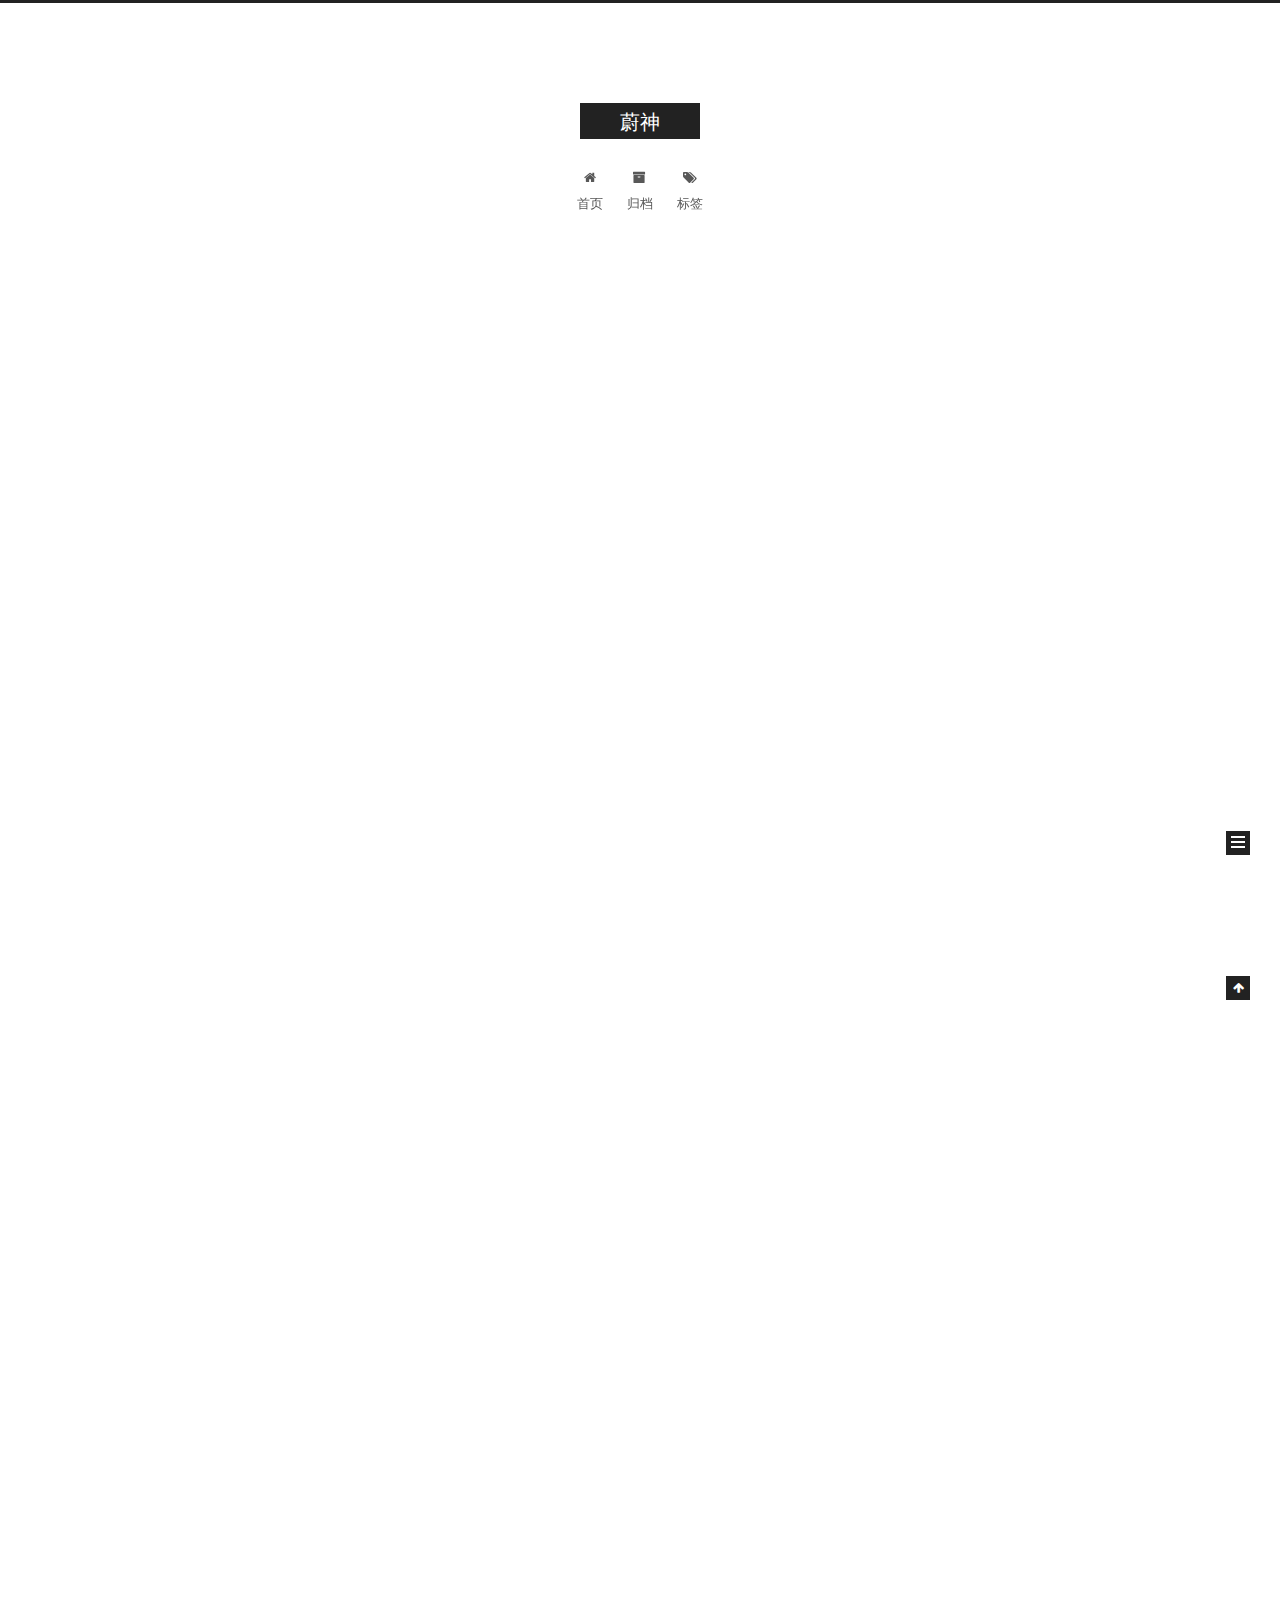
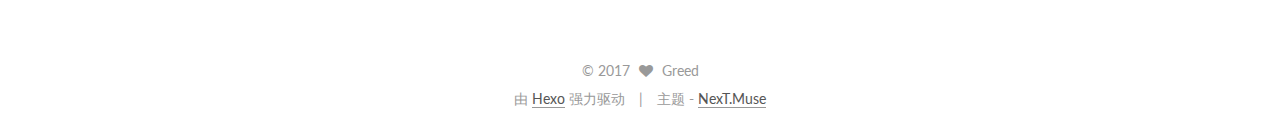
==== commit a07a5b52: "Site updated: 2017-03-09 23:03:12" ====
--- a/index.html
+++ b/index.html
@@ -77,7 +77,7 @@
 
 
 
-  <link rel="alternate" href="/atom.xml" title="点滴" type="application/atom+xml" />
+  <link rel="alternate" href="/atom.xml" title="蔚神" type="application/atom+xml" />
 
 
 
@@ -90,11 +90,11 @@
 
 
 <meta property="og:type" content="website">
-<meta property="og:title" content="点滴">
+<meta property="og:title" content="蔚神">
 <meta property="og:url" content="https://github.com/yuhuigreed/index.html">
-<meta property="og:site_name" content="点滴">
+<meta property="og:site_name" content="蔚神">
 <meta name="twitter:card" content="summary">
-<meta name="twitter:title" content="点滴">
+<meta name="twitter:title" content="蔚神">
 
 
 
@@ -128,7 +128,7 @@
 
 
 
-  <title> 点滴 </title>
+  <title> 蔚神 </title>
 </head>
 
 <body itemscope itemtype="http://schema.org/WebPage" lang="zh-Hans">
@@ -166,7 +166,7 @@
     <div class="custom-logo-site-title">
       <a href="/"  class="brand" rel="start">
         <span class="logo-line-before"><i></i></span>
-        <span class="site-title">点滴</span>
+        <span class="site-title">蔚神</span>
         <span class="logo-line-after"><i></i></span>
       </a>
     </div>
@@ -258,7 +258,7 @@
     </span>
 
     <span hidden itemprop="publisher" itemscope itemtype="http://schema.org/Organization">
-      <meta itemprop="name" content="点滴">
+      <meta itemprop="name" content="蔚神">
     </span>
 
     
@@ -376,7 +376,7 @@
     </span>
 
     <span hidden itemprop="publisher" itemscope itemtype="http://schema.org/Organization">
-      <meta itemprop="name" content="点滴">
+      <meta itemprop="name" content="蔚神">
     </span>
 
     
--- a/css/main.css
+++ b/css/main.css
@@ -1698,7 +1698,7 @@
   width: 4px;
   height: 4px;
   border-radius: 50%;
-  background: #fff;
+  background: #41ffc2;
 }
 .links-of-blogroll {
   font-size: 13px;
